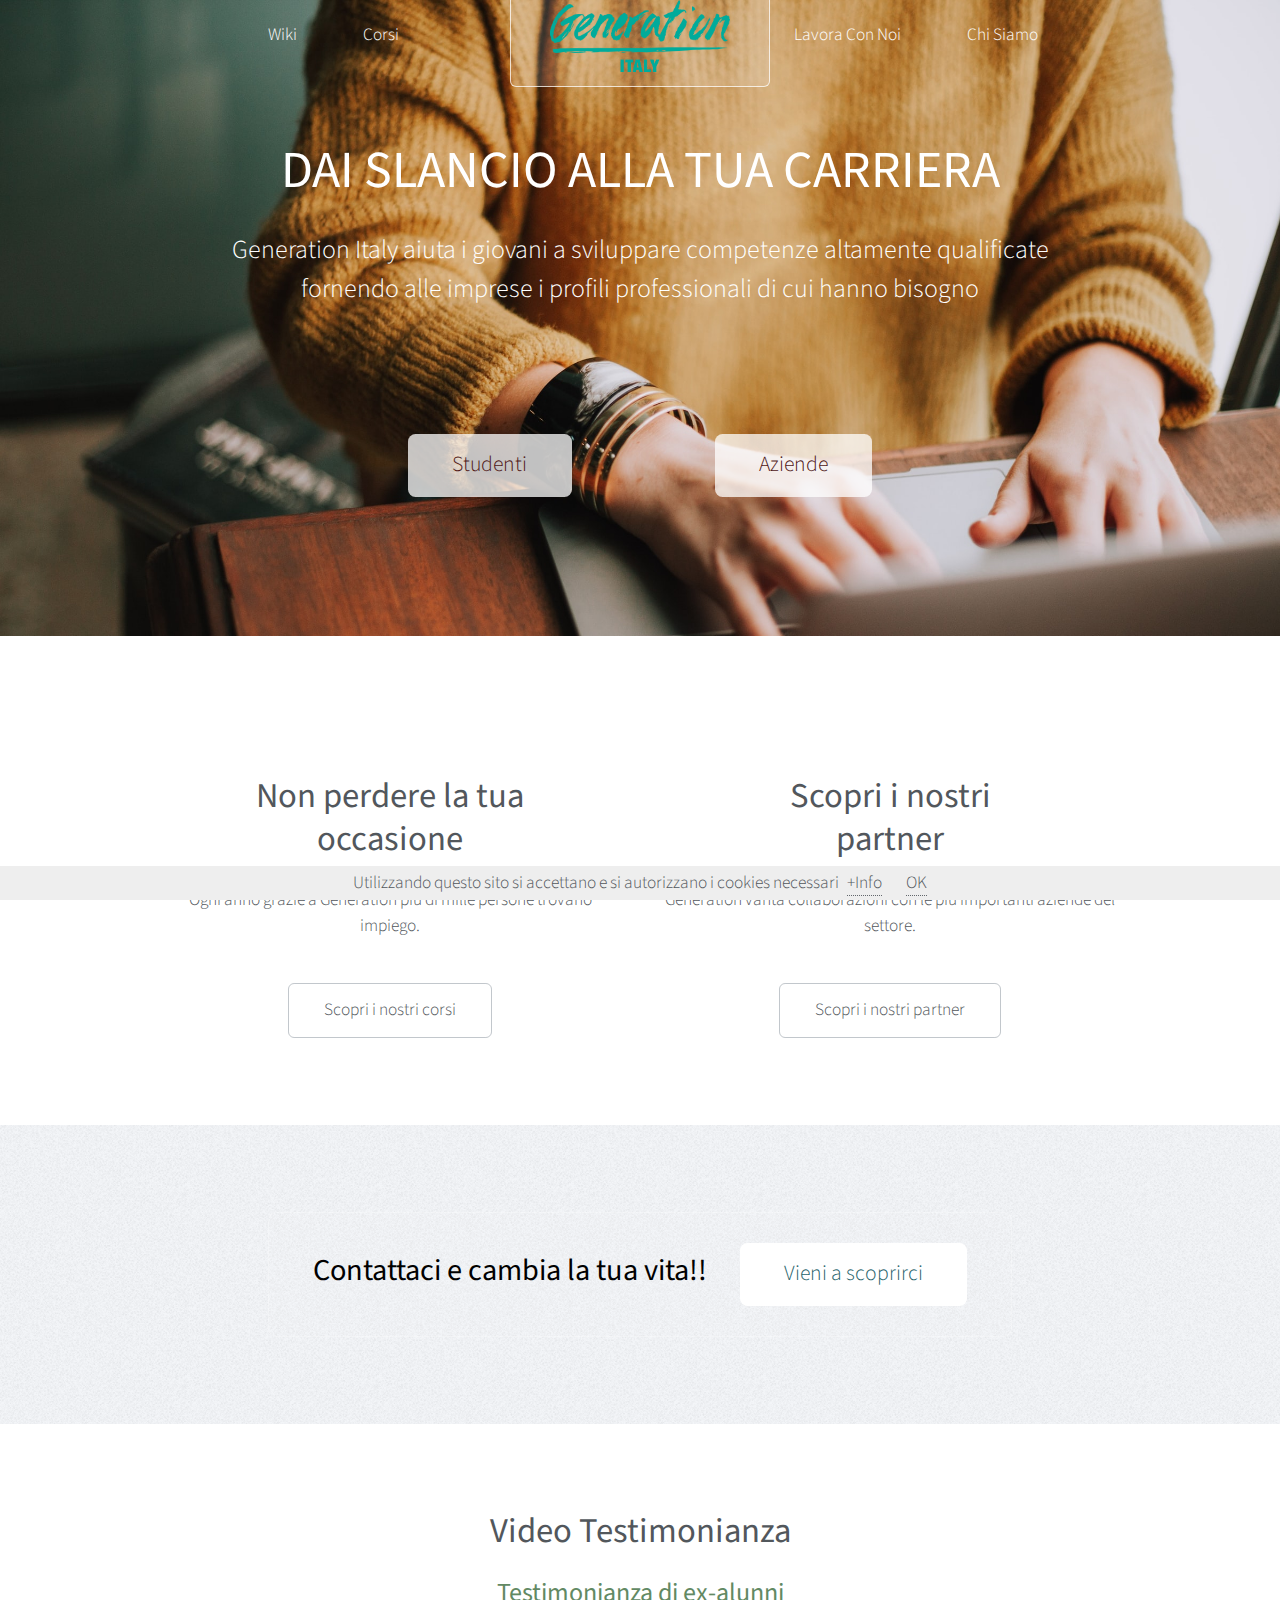
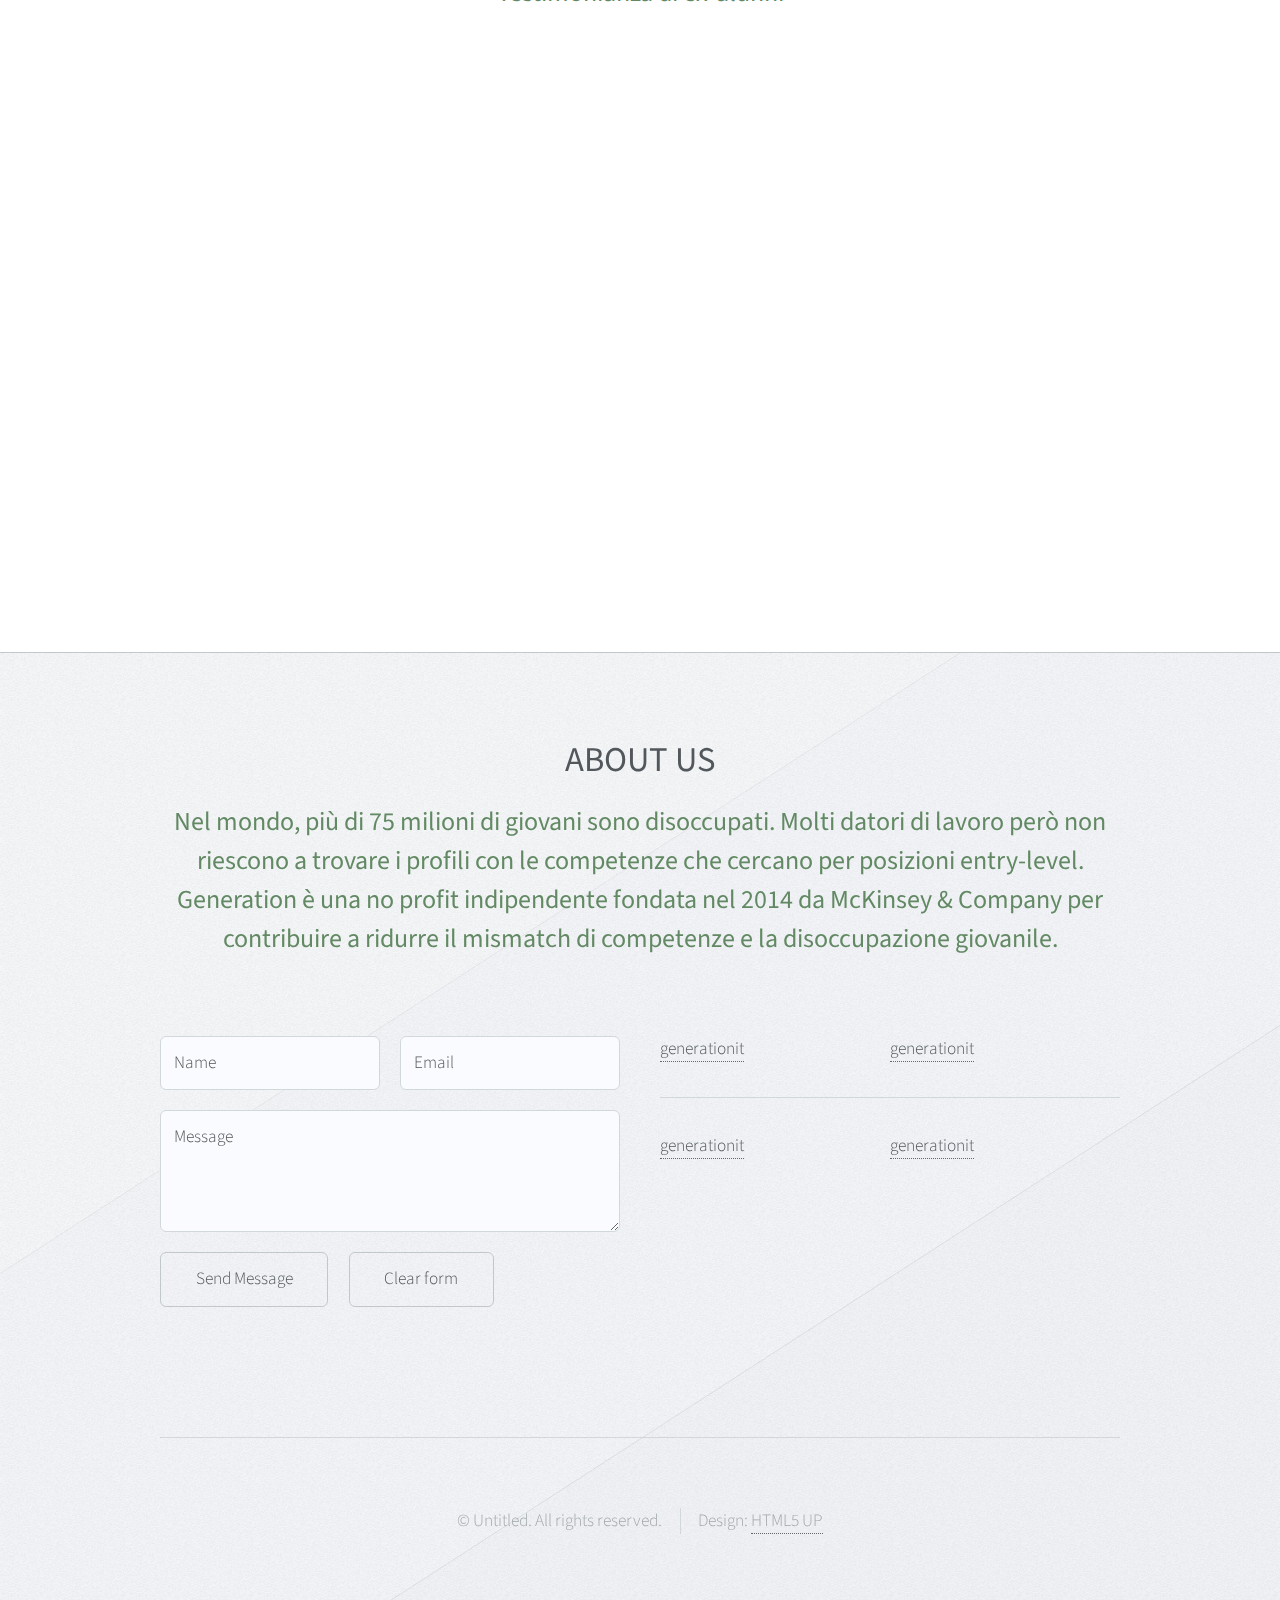
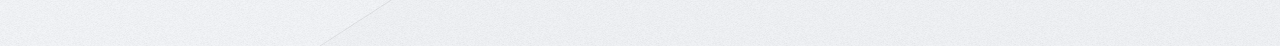
==== index.html @ daa52166 "Commit menu a tendina" ====
<!DOCTYPE HTML>

<html>
	<head>
		<title>Generation Italy 2.0</title>
		<meta charset="utf-8" />
		<meta name="viewport" content="width=device-width, initial-scale=1, user-scalable=no" />
		<link rel="stylesheet" href="assets/css/main.css" />
		<link rel="icon" type="image/x-icon" href="/image/favicon.ico">
		<script src="https://kit.fontawesome.com/1257a36699.js" crossorigin="anonymous"></script>
	</head>
	<body class="homepage is-preload">
		<div id="page-wrapper">

			<!-- Header -->
				<div id="header-wrapper" style="background-image: url(image/sfondo.jpg); background-repeat: no-repeat; background-size: cover;">
					<div id="header" class="container">

						<!-- Logo -->
		
							<h1 id="logo"><a href="index.html"><img style="width: 180px;" src="image/logo.png"></a></h1>

						<!-- Nav -->
							<nav id="nav">
								<ul>
									<li>
										<a href="#">Wiki</a>
										<ul>											
											
											<li><a href="wiki.html">Wiki HTML5</a></li>
											<li><a href="#">Wiki CSS</a></li>
										</ul>
									</li>
									<li><a href="corsi.html">Corsi</a></li>
									<li class="break"><a href="LavoraConNoi.html">Lavora Con Noi</a></li>
									<li><a href="ChiSiamo.html">Chi Siamo</a></li>
								</ul>
							</nav>

					</div>

					<!-- Hero -->
						<section id="hero" class="container">
							<header>
								<h2>DAI SLANCIO ALLA TUA CARRIERA</h2>
							</header>
							<p>Generation Italy aiuta i giovani a sviluppare competenze altamente qualificate <br> fornendo alle imprese i profili professionali di cui hanno bisogno</p>
							<ul class="actions">
								<li style="margin: 70px;"><a href="corsi.html" class="button">Studenti</a></li>
								<li style="margin: 70px;"><a href="LavoraConNoi.html" class="button">Aziende</a></li>
							</ul>
						</section>

				</div>

			<!-- Features 1 -->
				<div class="wrapper">
					<div class="container">
						<div class="row">
							<section class="col-6 col-12-narrower feature">
								<div class="image-wrapper first">
									<a href="#" class="image featured first"><img src="images/pic01.jpg" alt="" /></a>
								</div>
								<header>
									<h2>Non perdere la tua<br />
									occasione</h2>
								</header>
								<p>Ogni anno grazie a Generation più di mille persone trovano impiego.</p>
								<ul class="actions">
									<li><a href="corsi.html" class="button">Scopri i nostri corsi</a></li>
								</ul>
							</section>
							<section class="col-6 col-12-narrower feature">
								<div class="image-wrapper">
									<a href="#" class="image featured"><img src="images/pic02.jpg" alt="" /></a>
								</div>
								<header>
									<h2>Scopri i nostri<br />
									partner</h2>
								</header>
								<p>Generation vanta collaborazioni con le più importanti aziende del settore.</p>
								<ul class="actions">
									<li><a href="LavoraConNoi.html" class="button">Scopri i nostri partner</a></li>
								</ul>
							</section>
						</div>
					</div>
				</div>
			<!-- Promo -->
				<div id="promo-wrapper">
					<section id="promo">
						<h2 style="color: black;">Contattaci e cambia la tua vita!!</h2>
						<a href="ChiSiamo.html" class="button">Vieni a scoprirci</a>
					</section>
				</div>

			<!-- Features 2 -->
				<div class="wrapper" id="id_video">
					<section class="container">
						<header class="major">
							<h2 id="videofigo">Video Testimonianza</h2>
							<p>Testimonianza di ex-alunni</p>
						</header>
						<div class="row-features">
							<iframe style="margin-left: 15%;" title="vimeo-player" src="https://player.vimeo.com/video/349092709?h=49e90d2e1a" width="854px" height="480px" frameborder="0" allowfullscreen></iframe>
						</div>
			
					</section>
				</div>

			<!-- Footer -->
				<div id="footer-wrapper">
					<div id="footer" class="container">
						<header class="major">
							<h2>ABOUT US</h2>
							<p>Nel mondo, più di 75 milioni di giovani sono disoccupati. Molti datori di lavoro però non riescono a trovare i profili con le competenze che cercano per posizioni entry-level. <br />
								Generation è una no profit indipendente fondata nel 2014 da McKinsey & Company per contribuire a ridurre il mismatch di competenze e la disoccupazione giovanile.	</p>
						</header>
						<div class="row">
							<section class="col-6 col-12-narrower">
								<form method="post" action="#">
									<div class="row gtr-50">
										<div class="col-6 col-12-mobile">
											<input name="name" placeholder="Name" type="text" />
										</div>
										<div class="col-6 col-12-mobile">
											<input name="email" placeholder="Email" type="text" />
										</div>
										<div class="col-12">
											<textarea name="message" placeholder="Message"></textarea>
										</div>
										<div class="col-12">
											<ul class="actions">
												<li><input type="submit" value="Send Message" /></li>
												<li><input type="reset" value="Clear form" /></li>
											</ul>
										</div>
									</div>
								</form>
							</section>
							<section class="col-6 col-12-narrower">
								<div class="row gtr-0">
									<ul class="divided icons col-6 col-12-mobile">
										<li class="fa-brands fa-twitter"><a href="https://twitter.com/generationita" target="_blank"><span class="extra">twitter.com/</span>generationit</a></li>
										<li class="fa-brands fa-facebook-f"><a href="https://www.facebook.com/GenerationITA/" target="_blank"><span class="extra">facebook.com/</span>generationit</a></li>
										
									</ul>
									<ul class="divided icons col-6 col-12-mobile">
										<li class="fa-brands fa-instagram"><a href="https://www.instagram.com/generationitaly_youemployed/?hl=it" target="_blank"><span class="extra">instagram.com/</span>generationit</a></li>
										<li class="fa-brands fa-youtube"><a href="https://www.youtube.com/channel/UChMFVOPUhy6d-eXegFs7RDw" target="_blank"><span class="extra">youtube.com/</span>generationit</a></li>
										
									</ul>
								</div>
							</section>
						</div>
					</div>
					<div id="copyright" class="container">
						<ul class="menu">
							<li>&copy; Untitled. All rights reserved.</li><li>Design: <a href="http://html5up.net">HTML5 UP</a></li>
						</ul>
					</div>
				</div>

		</div>

		<!-- Scripts -->
			<!-- Codice barra dei cookie - Inizio -->
			<script type='text/javascript'>
				//<![CDATA[
				(function(window) {
				  if (!!window.cookieChoices) {
					return window.cookieChoices;
				  }
				  var document = window.document;
				  var supportsTextContent = 'textContent' in document.body;
				  var cookieChoices = (function() {
					var cookieName = 'displayCookieConsent';
					var cookieConsentId = 'cookieChoiceInfo';
					var dismissLinkId = 'cookieChoiceDismiss';
					function _createHeaderElement(cookieText, dismissText, linkText, linkHref) {
					  var butterBarStyles = 'position:fixed;width:100%;background-color:#eee;' +
						  'margin:0; left:0; bottom:0;padding:4px;z-index:1000;text-align:center;';
					  var cookieConsentElement = document.createElement('div');
					  cookieConsentElement.id = cookieConsentId;
					  cookieConsentElement.style.cssText = butterBarStyles;
					  cookieConsentElement.appendChild(_createConsentText(cookieText));
					  if (!!linkText && !!linkHref) {
						cookieConsentElement.appendChild(_createInformationLink(linkText, linkHref));
					  }
					  cookieConsentElement.appendChild(_createDismissLink(dismissText));
					  return cookieConsentElement;
					}
					function _createDialogElement(cookieText, dismissText, linkText, linkHref) {
					  var glassStyle = 'position:fixed;width:100%;height:100%;z-index:999;' +
						  'bottom:0;left:0;opacity:0.5;filter:alpha(opacity=50);' +
						  'background-color:#ccc;';
					  var dialogStyle = 'z-index:1000;position:fixed;left:50%;top:50%';
					  var contentStyle = 'position:relative;left:-50%;margin-top:-25%;' +
						  'background-color:#fff;padding:20px;box-shadow:4px 4px 25px #888;';
					  var cookieConsentElement = document.createElement('div');
					  cookieConsentElement.id = cookieConsentId;
					  var glassPanel = document.createElement('div');
					  glassPanel.style.cssText = glassStyle;
					  var content = document.createElement('div');
					  content.style.cssText = contentStyle;
					  var dialog = document.createElement('div');
					  dialog.style.cssText = dialogStyle;
					  var dismissLink = _createDismissLink(dismissText);
					  dismissLink.style.display = 'block';
					  dismissLink.style.textAlign = 'right';
					  dismissLink.style.marginTop = '8px';
					  content.appendChild(_createConsentText(cookieText));
					  if (!!linkText && !!linkHref) {
						content.appendChild(_createInformationLink(linkText, linkHref));
					  }
					  content.appendChild(dismissLink);
					  dialog.appendChild(content);
					  cookieConsentElement.appendChild(glassPanel);
					  cookieConsentElement.appendChild(dialog);
					  return cookieConsentElement;
					}
					function _setElementText(element, text) {
					  if (supportsTextContent) {
						element.textContent = text;
					  } else {
						element.innerText = text;
					  }
					}
					function _createConsentText(cookieText) {
					  var consentText = document.createElement('span');
					  _setElementText(consentText, cookieText);
					  return consentText;
					}
					function _createDismissLink(dismissText) {
					  var dismissLink = document.createElement('a');
					  _setElementText(dismissLink, dismissText);
					  dismissLink.id = dismissLinkId;
					  dismissLink.href = '#';
					  dismissLink.style.marginLeft = '24px';
					  return dismissLink;
					}
					function _createInformationLink(linkText, linkHref) {
					  var infoLink = document.createElement('a');
					  _setElementText(infoLink, linkText);
					  infoLink.href = linkHref;
					  infoLink.target = '_blank';
					  infoLink.style.marginLeft = '8px';
					  return infoLink;
					}
					function _dismissLinkClick() {
					  _saveUserPreference();
					  _removeCookieConsent();
					  return false;
					}
					function _showCookieConsent(cookieText, dismissText, linkText, linkHref, isDialog) {
					  if (_shouldDisplayConsent()) {
						_removeCookieConsent();
						var consentElement = (isDialog) ?
							_createDialogElement(cookieText, dismissText, linkText, linkHref) :
						_createHeaderElement(cookieText, dismissText, linkText, linkHref);
						var fragment = document.createDocumentFragment();
						fragment.appendChild(consentElement);
						document.body.appendChild(fragment.cloneNode(true));
						document.getElementById(dismissLinkId).onclick = _dismissLinkClick;
					  }
					}
					function showCookieConsentBar(cookieText, dismissText, linkText, linkHref) {
					  _showCookieConsent(cookieText, dismissText, linkText, linkHref, false);
					}
					function showCookieConsentDialog(cookieText, dismissText, linkText, linkHref) {
					  _showCookieConsent(cookieText, dismissText, linkText, linkHref, true);
					}
					function _removeCookieConsent() {
					  var cookieChoiceElement = document.getElementById(cookieConsentId);
					  if (cookieChoiceElement != null) {
						cookieChoiceElement.parentNode.removeChild(cookieChoiceElement);
					  }
					}
					function _saveUserPreference() {
					  // Durata del cookie di un anno
					  var expiryDate = new Date();
					  expiryDate.setFullYear(expiryDate.getFullYear() + 1);
					  document.cookie = cookieName + '=y; expires=' + expiryDate.toGMTString();
					}
					function _shouldDisplayConsent() {
					  // Per mostrare il banner solo in mancanza del cookie
					  return !document.cookie.match(new RegExp(cookieName + '=([^;]+)'));
					}
					var exports = {};
					exports.showCookieConsentBar = showCookieConsentBar;
					exports.showCookieConsentDialog = showCookieConsentDialog;
					return exports;
				  })();
				  window.cookieChoices = cookieChoices;
				  return cookieChoices;
				})(this);
				document.addEventListener('DOMContentLoaded', function(event) {
				  cookieChoices.showCookieConsentBar('Utilizzando questo sito si accettano e si autorizzano i cookies necessari',
													 'OK', '+Info', 'https://cookiepedia.co.uk/giving-consent-to-cookies');
				});
				//]]>
			  </script>
			  <!-- Codice barra dei cookie - Fine -->

			<script src="assets/js/jquery.min.js"></script>
			<script src="assets/js/jquery.dropotron.min.js"></script>
			<script src="assets/js/browser.min.js"></script>
			<script src="assets/js/breakpoints.min.js"></script>
			<script src="assets/js/util.js"></script>
			<script src="assets/js/main.js"></script>
			<script src="assets/js/snippets.js"></script>

	</body>
</html>
---- assets/css/main.css ----
@import url("https://fonts.googleapis.com/css?family=Source+Sans+Pro:300,300italic,400,400italic,600");

/*
	Telephasic by HTML5 UP
	html5up.net | @ajlkn
	Free for personal and commercial use under the CCA 3.0 license (html5up.net/license)
*/

html, body, div, span, applet, object,
iframe, h1, h2, h3, h4, h5, h6, p, blockquote,
pre, a, abbr, acronym, address, big, cite,
code, del, dfn, em, img, ins, kbd, q, s, samp,
small, strike, strong, sub, sup, tt, var, b,
u, i, center, dl, dt, dd, ol, ul, li, fieldset,
form, label, legend, table, caption, tbody,
tfoot, thead, tr, th, td, article, aside,
canvas, details, embed, figure, figcaption,
footer, header, hgroup, menu, nav, output, ruby,
section, summary, time, mark, audio, video {
	margin: 0;
	padding: 0;
	border: 0;
	font-size: 100%;
	font: inherit;
	vertical-align: baseline;}

article, aside, details, figcaption, figure,
footer, header, hgroup, menu, nav, section {
	display: block;}


body {
	line-height: 1;
}

ol, ul {
	list-style: none;
}

blockquote, q {
	quotes: none;
}

	blockquote:before, blockquote:after, q:before, q:after {
		content: '';
		content: none;
	}

table {
	border-collapse: collapse;
	border-spacing: 0;
}

body {
	-webkit-text-size-adjust: none;
}


mark {
	background-color: transparent;
	color: inherit;
}

input::-moz-focus-inner {
	border: 0;
	padding: 0;
}

input, select, textarea {
	-moz-appearance: none;
	-webkit-appearance: none;
	-ms-appearance: none;
	appearance: none;
}

/* Basic */

	@-ms-viewport {
		width: device-width;
	}

	html {
		box-sizing: border-box;
	}

	*, *:before, *:after {
		box-sizing: inherit;
	}

	body {
		background: #f5f7fa;
		font-family: 'Source Sans Pro', sans-serif;
		font-weight: 300;
		color: #52575c;
		line-height: 1.75em;
		font-size: 14pt;
	}

		body.is-preload *, body.is-preload *:before, body.is-preload *:after {
			-moz-animation: none !important;
			-webkit-animation: none !important;
			-ms-animation: none !important;
			animation: none !important;
			-moz-transition: none !important;
			-webkit-transition: none !important;
			-ms-transition: none !important;
			transition: none !important;
		}

	input, textarea, select {
		font-family: 'Source Sans Pro', sans-serif;
		font-weight: 300;
		color: #52575c;
		line-height: 1.75em;
		font-size: 15pt;
	}

	h1, h3, h4, h5, h6 {
		font-weight: 300;
		color: #52575c;
	}

	h2{
		font-weight: bolder;
	}

	h1 a, h2 a, h3 a, h4 a, h5 a, h6 a {
		color: inherit;
		text-decoration: none;
	}

	h2 {
		font-size: 2em;
		line-height: 1.25em;
	}

	h3 {
		font-size: 1.5em;
		line-height: 1.5em;
	}

	a {
		-moz-transition: color 0.25s ease-in-out, border-color 0.25s ease-in-out, background-color 0.25s ease-in-out;
		-webkit-transition: color 0.25s ease-in-out, border-color 0.25s ease-in-out, background-color 0.25s ease-in-out;
		-ms-transition: color 0.25s ease-in-out, border-color 0.25s ease-in-out, background-color 0.25s ease-in-out;
		transition: color 0.25s ease-in-out, border-color 0.25s ease-in-out, background-color 0.25s ease-in-out;
		color: inherit;
		text-decoration: none;
		border-bottom: dotted 1px #62676c;
	}

		a:hover {
			color: #f35858;
			border-bottom-color: rgba(255, 255, 255, 0);
		}

	strong, b {
		font-weight: 400;
		color: #42474c;
	}


	em, i {
		font-style: italic;
	}

	sub {
		position: relative;
		top: 0.5em;
		font-size: 0.8em;
	}

	sup {
		position: relative;
		top: -0.5em;
		font-size: 0.8em;
	}

	hr {
		border: 0;
		border-top: solid 1px #c2c7cc;
	}


	
	blockquote {
		border-left: solid 0.5em #c2c7cc;
		padding: 1em 0 1em 2em;
		font-style: italic;
	}

	p, ul, ol, dl, table {
		margin-bottom: 1.5em;
	}

	br.clear {
		clear: both;
	}

	.features {
		margin-bottom: 1.5em;
	}

	.feature {
		text-align: center;
	}

/* Sections/Article */

	section, article {
		margin-bottom: 3em;
	}

	section > :last-child,
	article > :last-child,
	section:last-child,
	article:last-child {
		margin-bottom: 0;
	}

	.row > section, .row > article {
		margin-bottom: 0;
	}

	header {
		margin-bottom: 1.5em;
	}

		header > p {
			display: block;
			color: #628963;
			font-weight:bolder;
			padding: 0.75em 0 1em 0;
			font-size: 1.5em;
			line-height: 1.5em;
		}

		header.major {
			text-align: center;
		}

/* Container */

	.container {
		margin: 0 auto;
		max-width: 100%;
		width: 1200px;
	}

		@media screen and (max-width: 1280px) {

			.container {
				width: 960px;
			}

		}

		@media screen and (max-width: 1080px) {

			.container {
				width: 100%;
			}

		}

		@media screen and (max-width: 820px) {

			.container {
				width: 100%;
			}

		}

		@media screen and (max-width: 736px) {

			.container {
				width: 100%;
			}

		}

		@media screen and (max-width: 480px) {

			.container {
				width: 100%;
			}

		}

/* Row */

	.row {
		display: flex;
		flex-wrap: wrap;
		box-sizing: border-box;
		align-items: stretch;
	}

		.row > * {
			box-sizing: border-box;
		}

		.row.gtr-uniform > * > :last-child {
			margin-bottom: 0;
		}

		.row.aln-left {
			justify-content: flex-start;
		}

		.row.aln-center {
			justify-content: center;
		}

		.row.aln-right {
			justify-content: flex-end;
		}

		.row.aln-top {
			align-items: flex-start;
		}

		.row.aln-middle {
			align-items: center;
		}

		.row.aln-bottom {
			align-items: flex-end;
		}

		.row > .imp {
			order: -1;
		}

		.row > .col-1 {
			width: 8.33333%;
		}

		.row > .off-1 {
			margin-left: 8.33333%;
		}

		.row > .col-2 {
			width: 16.66667%;
		}

		.row > .off-2 {
			margin-left: 16.66667%;
		}

		.row > .col-3 {
			width: 25%;
		}

		.row > .off-3 {
			margin-left: 25%;
		}

		.row > .col-4 {
			width: 33.33333%;
		}

		.row > .col-20 {
			width: 50%;
		}

		.row > .off-4 {
			margin-left: 33.33333%;
		}

		.row > .col-5 {
			width: 41.66667%;
		}

		.row > .off-5 {
			margin-left: 41.66667%;
		}

		.row > .col-6 {
			width: 50%;
		}

		.row > .off-6 {
			margin-left: 50%;
		}

		.row > .col-7 {
			width: 58.33333%;
		}

		.row > .off-7 {
			margin-left: 58.33333%;
		}

		.row > .col-8 {
			width: 66.66667%;
		}

		.row > .off-8 {
			margin-left: 66.66667%;
		}

		.row > .col-9 {
			width: 75%;
		}

		.row > .off-9 {
			margin-left: 75%;
		}

		.row > .col-10 {
			width: 83.33333%;
		}

		.row > .off-10 {
			margin-left: 83.33333%;
		}

		.row > .col-11 {
			width: 91.66667%;
		}

		.row > .off-11 {
			margin-left: 91.66667%;
		}

		.row > .col-12 {
			width: 100%;
		}

		.row > .off-12 {
			margin-left: 100%;
		}

		.row.gtr-0 {
			margin-top: 0px;
			margin-left: 0px;
		}

			.row.gtr-0 > * {
				padding: 0px 0 0 0px;
			}

			.row.gtr-0.gtr-uniform {
				margin-top: 0px;
			}

				.row.gtr-0.gtr-uniform > * {
					padding-top: 0px;
				}

		.row.gtr-25 {
			margin-top: -12.5px;
			margin-left: -12.5px;
		}

			.row.gtr-25 > * {
				padding: 12.5px 0 0 12.5px;
			}

			.row.gtr-25.gtr-uniform {
				margin-top: -12.5px;
			}

				.row.gtr-25.gtr-uniform > * {
					padding-top: 12.5px;
				}

		.row.gtr-50 {
			margin-top: -25px;
			margin-left: -25px;
		}

			.row.gtr-50 > * {
				padding: 25px 0 0 25px;
			}

			.row.gtr-50.gtr-uniform {
				margin-top: -25px;
			}

				.row.gtr-50.gtr-uniform > * {
					padding-top: 25px;
				}

		.row {
			margin-top: -50px;
			margin-left: -50px;
		}

			.row > * {
				padding: 50px 0 0 50px;
			}

			.row.gtr-uniform {
				margin-top: -50px;
			}

				.row.gtr-uniform > * {
					padding-top: 50px;
				}

		.row.gtr-150 {
			margin-top: -75px;
			margin-left: -75px;
		}

			.row.gtr-150 > * {
				padding: 75px 0 0 75px;
			}

			.row.gtr-150.gtr-uniform {
				margin-top: -75px;
			}

				.row.gtr-150.gtr-uniform > * {
					padding-top: 75px;
				}

		.row.gtr-200 {
			margin-top: -100px;
			margin-left: -100px;
		}

			.row.gtr-200 > * {
				padding: 100px 0 0 100px;
			}

			.row.gtr-200.gtr-uniform {
				margin-top: -100px;
			}

				.row.gtr-200.gtr-uniform > * {
					padding-top: 100px;
				}

		@media screen and (max-width: 1280px) {

			.row {
				display: flex;
				flex-wrap: wrap;
				box-sizing: border-box;
				align-items: stretch;
			}

				.row > * {
					box-sizing: border-box;
				}

				.row.gtr-uniform > * > :last-child {
					margin-bottom: 0;
				}

				.row.aln-left {
					justify-content: flex-start;
				}

				.row.aln-center {
					justify-content: center;
				}

				.row.aln-right {
					justify-content: flex-end;
				}

				.row.aln-top {
					align-items: flex-start;
				}

				.row.aln-middle {
					align-items: center;
				}

				.row.aln-bottom {
					align-items: flex-end;
				}

				.row > .imp-normal {
					order: -1;
				}

				.row > .col-1-normal {
					width: 8.33333%;
				}

				.row > .off-1-normal {
					margin-left: 8.33333%;
				}

				.row > .col-2-normal {
					width: 16.66667%;
				}

				.row > .off-2-normal {
					margin-left: 16.66667%;
				}

				.row > .col-3-normal {
					width: 25%;
				}

				.row > .off-3-normal {
					margin-left: 25%;
				}

				.row > .col-4-normal {
					width: 33.33333%;
				}

				.row > .col-20-normal {
					width: 33.33333%;
				}

				.row > .off-4-normal {
					margin-left: 33.33333%;
				}

				.row > .col-5-normal {
					width: 41.66667%;
				}

				.row > .off-5-normal {
					margin-left: 41.66667%;
				}

				.row > .col-6-normal {
					width: 50%;
				}

				.row > .off-6-normal {
					margin-left: 50%;
				}

				.row > .col-7-normal {
					width: 58.33333%;
				}

				.row > .off-7-normal {
					margin-left: 58.33333%;
				}

				.row > .col-8-normal {
					width: 66.66667%;
				}

				.row > .off-8-normal {
					margin-left: 66.66667%;
				}

				.row > .col-9-normal {
					width: 75%;
				}

				.row > .off-9-normal {
					margin-left: 75%;
				}

				.row > .col-10-normal {
					width: 83.33333%;
				}

				.row > .off-10-normal {
					margin-left: 83.33333%;
				}

				.row > .col-11-normal {
					width: 91.66667%;
				}

				.row > .off-11-normal {
					margin-left: 91.66667%;
				}

				.row > .col-12-normal {
					width: 100%;
				}

				.row > .off-12-normal {
					margin-left: 100%;
				}

				.row.gtr-0 {
					margin-top: 0px;
					margin-left: 0px;
				}

					.row.gtr-0 > * {
						padding: 0px 0 0 0px;
					}

					.row.gtr-0.gtr-uniform {
						margin-top: 0px;
					}

						.row.gtr-0.gtr-uniform > * {
							padding-top: 0px;
						}

				.row.gtr-25 {
					margin-top: -10px;
					margin-left: -10px;
				}

					.row.gtr-25 > * {
						padding: 10px 0 0 10px;
					}

					.row.gtr-25.gtr-uniform {
						margin-top: -10px;
					}

						.row.gtr-25.gtr-uniform > * {
							padding-top: 10px;
						}

				.row.gtr-50 {
					margin-top: -20px;
					margin-left: -20px;
				}

					.row.gtr-50 > * {
						padding: 20px 0 0 20px;
					}

					.row.gtr-50.gtr-uniform {
						margin-top: -20px;
					}

						.row.gtr-50.gtr-uniform > * {
							padding-top: 20px;
						}

				.row {
					margin-top: -40px;
					margin-left: -40px;
				}

					.row > * {
						padding: 40px 0 0 40px;
					}

					.row.gtr-uniform {
						margin-top: -40px;
					}

						.row.gtr-uniform > * {
							padding-top: 40px;
						}

				.row.gtr-150 {
					margin-top: -60px;
					margin-left: -60px;
				}

					.row.gtr-150 > * {
						padding: 60px 0 0 60px;
					}

					.row.gtr-150.gtr-uniform {
						margin-top: -60px;
					}

						.row.gtr-150.gtr-uniform > * {
							padding-top: 60px;
						}

				.row.gtr-200 {
					margin-top: -80px;
					margin-left: -80px;
				}

					.row.gtr-200 > * {
						padding: 80px 0 0 80px;
					}

					.row.gtr-200.gtr-uniform {
						margin-top: -80px;
					}

						.row.gtr-200.gtr-uniform > * {
							padding-top: 80px;
						}

		}

		@media screen and (max-width: 1080px) {

			.row {
				display: flex;
				flex-wrap: wrap;
				box-sizing: border-box;
				align-items: stretch;
			}

				.row > * {
					box-sizing: border-box;
				}

				.row.gtr-uniform > * > :last-child {
					margin-bottom: 0;
				}

				.row.aln-left {
					justify-content: flex-start;
				}

				.row.aln-center {
					justify-content: center;
				}

				.row.aln-right {
					justify-content: flex-end;
				}

				.row.aln-top {
					align-items: flex-start;
				}

				.row.aln-middle {
					align-items: center;
				}

				.row.aln-bottom {
					align-items: flex-end;
				}

				.row > .imp-narrow {
					order: -1;
				}

				.row > .col-1-narrow {
					width: 8.33333%;
				}

				.row > .off-1-narrow {
					margin-left: 8.33333%;
				}

				.row > .col-2-narrow {
					width: 16.66667%;
				}

				.row > .off-2-narrow {
					margin-left: 16.66667%;
				}

				.row > .col-3-narrow {
					width: 25%;
				}

				.row > .off-3-narrow {
					margin-left: 25%;
				}

				.row > .col-4-narrow {
					width: 33.33333%;
				}

				.row > .col-20-narrow {
					width: 33.33333%;
				}

				.row > .off-4-narrow {
					margin-left: 33.33333%;
				}

				.row > .col-5-narrow {
					width: 41.66667%;
				}

				.row > .off-5-narrow {
					margin-left: 41.66667%;
				}

				.row > .col-6-narrow {
					width: 50%;
				}

				.row > .off-6-narrow {
					margin-left: 50%;
				}

				.row > .col-7-narrow {
					width: 58.33333%;
				}

				.row > .off-7-narrow {
					margin-left: 58.33333%;
				}

				.row > .col-8-narrow {
					width: 66.66667%;
				}

				.row > .off-8-narrow {
					margin-left: 66.66667%;
				}

				.row > .col-9-narrow {
					width: 75%;
				}

				.row > .off-9-narrow {
					margin-left: 75%;
				}

				.row > .col-10-narrow {
					width: 83.33333%;
				}

				.row > .off-10-narrow {
					margin-left: 83.33333%;
				}

				.row > .col-11-narrow {
					width: 91.66667%;
				}

				.row > .off-11-narrow {
					margin-left: 91.66667%;
				}

				.row > .col-12-narrow {
					width: 100%;
				}

				.row > .off-12-narrow {
					margin-left: 100%;
				}

				.row.gtr-0 {
					margin-top: 0px;
					margin-left: 0px;
				}

					.row.gtr-0 > * {
						padding: 0px 0 0 0px;
					}

					.row.gtr-0.gtr-uniform {
						margin-top: 0px;
					}

						.row.gtr-0.gtr-uniform > * {
							padding-top: 0px;
						}

				.row.gtr-25 {
					margin-top: -10px;
					margin-left: -10px;
				}

					.row.gtr-25 > * {
						padding: 10px 0 0 10px;
					}

					.row.gtr-25.gtr-uniform {
						margin-top: -10px;
					}

						.row.gtr-25.gtr-uniform > * {
							padding-top: 10px;
						}

				.row.gtr-50 {
					margin-top: -20px;
					margin-left: -20px;
				}

					.row.gtr-50 > * {
						padding: 20px 0 0 20px;
					}

					.row.gtr-50.gtr-uniform {
						margin-top: -20px;
					}

						.row.gtr-50.gtr-uniform > * {
							padding-top: 20px;
						}

				.row {
					margin-top: -40px;
					margin-left: -40px;
				}

					.row > * {
						padding: 40px 0 0 40px;
					}

					.row.gtr-uniform {
						margin-top: -40px;
					}

						.row.gtr-uniform > * {
							padding-top: 40px;
						}

				.row.gtr-150 {
					margin-top: -60px;
					margin-left: -60px;
				}

					.row.gtr-150 > * {
						padding: 60px 0 0 60px;
					}

					.row.gtr-150.gtr-uniform {
						margin-top: -60px;
					}

						.row.gtr-150.gtr-uniform > * {
							padding-top: 60px;
						}

				.row.gtr-200 {
					margin-top: -80px;
					margin-left: -80px;
				}

					.row.gtr-200 > * {
						padding: 80px 0 0 80px;
					}

					.row.gtr-200.gtr-uniform {
						margin-top: -80px;
					}

						.row.gtr-200.gtr-uniform > * {
							padding-top: 80px;
						}

		}

		@media screen and (max-width: 820px) {

			.row {
				display: flex;
				flex-wrap: wrap;
				box-sizing: border-box;
				align-items: stretch;
			}

				.row > * {
					box-sizing: border-box;
				}

				.row.gtr-uniform > * > :last-child {
					margin-bottom: 0;
				}

				.row.aln-left {
					justify-content: flex-start;
				}

				.row.aln-center {
					justify-content: center;
				}

				.row.aln-right {
					justify-content: flex-end;
				}

				.row.aln-top {
					align-items: flex-start;
				}

				.row.aln-middle {
					align-items: center;
				}

				.row.aln-bottom {
					align-items: flex-end;
				}

				.row > .imp-narrower {
					order: -1;
				}

				.row > .col-1-narrower {
					width: 8.33333%;
				}

				.row > .off-1-narrower {
					margin-left: 8.33333%;
				}

				.row > .col-2-narrower {
					width: 16.66667%;
				}

				.row > .off-2-narrower {
					margin-left: 16.66667%;
				}

				.row > .col-3-narrower {
					width: 25%;
				}

				.row > .off-3-narrower {
					margin-left: 25%;
				}

				.row > .col-4-narrower {
					width: 33.33333%;
				}

				.row > .col-20-narrower {
					width: 33.33333%;
				}

				.row > .off-4-narrower {
					margin-left: 33.33333%;
				}

				.row > .col-5-narrower {
					width: 41.66667%;
				}

				.row > .off-5-narrower {
					margin-left: 41.66667%;
				}

				.row > .col-6-narrower {
					width: 50%;
				}

				.row > .off-6-narrower {
					margin-left: 50%;
				}

				.row > .col-7-narrower {
					width: 58.33333%;
				}

				.row > .off-7-narrower {
					margin-left: 58.33333%;
				}

				.row > .col-8-narrower {
					width: 66.66667%;
				}

				.row > .off-8-narrower {
					margin-left: 66.66667%;
				}

				.row > .col-9-narrower {
					width: 75%;
				}

				.row > .off-9-narrower {
					margin-left: 75%;
				}

				.row > .col-10-narrower {
					width: 83.33333%;
				}

				.row > .off-10-narrower {
					margin-left: 83.33333%;
				}

				.row > .col-11-narrower {
					width: 91.66667%;
				}

				.row > .off-11-narrower {
					margin-left: 91.66667%;
				}

				.row > .col-12-narrower {
					width: 100%;
				}

				.row > .off-12-narrower {
					margin-left: 100%;
				}

				.row.gtr-0 {
					margin-top: 0px;
					margin-left: 0px;
				}

					.row.gtr-0 > * {
						padding: 0px 0 0 0px;
					}

					.row.gtr-0.gtr-uniform {
						margin-top: 0px;
					}

						.row.gtr-0.gtr-uniform > * {
							padding-top: 0px;
						}

				.row.gtr-25 {
					margin-top: -7.5px;
					margin-left: -7.5px;
				}

					.row.gtr-25 > * {
						padding: 7.5px 0 0 7.5px;
					}

					.row.gtr-25.gtr-uniform {
						margin-top: -7.5px;
					}

						.row.gtr-25.gtr-uniform > * {
							padding-top: 7.5px;
						}

				.row.gtr-50 {
					margin-top: -15px;
					margin-left: -15px;
				}

					.row.gtr-50 > * {
						padding: 15px 0 0 15px;
					}

					.row.gtr-50.gtr-uniform {
						margin-top: -15px;
					}

						.row.gtr-50.gtr-uniform > * {
							padding-top: 15px;
						}

				.row {
					margin-top: -30px;
					margin-left: -30px;
				}

					.row > * {
						padding: 30px 0 0 30px;
					}

					.row.gtr-uniform {
						margin-top: -30px;
					}

						.row.gtr-uniform > * {
							padding-top: 30px;
						}

				.row.gtr-150 {
					margin-top: -45px;
					margin-left: -45px;
				}

					.row.gtr-150 > * {
						padding: 45px 0 0 45px;
					}

					.row.gtr-150.gtr-uniform {
						margin-top: -45px;
					}

						.row.gtr-150.gtr-uniform > * {
							padding-top: 45px;
						}

				.row.gtr-200 {
					margin-top: -60px;
					margin-left: -60px;
				}

					.row.gtr-200 > * {
						padding: 60px 0 0 60px;
					}

					.row.gtr-200.gtr-uniform {
						margin-top: -60px;
					}

						.row.gtr-200.gtr-uniform > * {
							padding-top: 60px;
						}

		}

		@media screen and (max-width: 736px) {

			.row {
				display: flex;
				flex-wrap: wrap;
				box-sizing: border-box;
				align-items: stretch;
			}

				.row > * {
					box-sizing: border-box;
				}

				.row.gtr-uniform > * > :last-child {
					margin-bottom: 0;
				}

				.row.aln-left {
					justify-content: flex-start;
				}

				.row.aln-center {
					justify-content: center;
				}

				.row.aln-right {
					justify-content: flex-end;
				}

				.row.aln-top {
					align-items: flex-start;
				}

				.row.aln-middle {
					align-items: center;
				}

				.row.aln-bottom {
					align-items: flex-end;
				}

				.row > .imp-mobile {
					order: -1;
				}

				.row > .col-1-mobile {
					width: 8.33333%;
				}

				.row > .off-1-mobile {
					margin-left: 8.33333%;
				}

				.row > .col-2-mobile {
					width: 16.66667%;
				}

				.row > .off-2-mobile {
					margin-left: 16.66667%;
				}

				.row > .col-3-mobile {
					width: 25%;
				}

				.row > .off-3-mobile {
					margin-left: 25%;
				}

				.row > .col-4-mobile {
					width: 33.33333%;
				}

				.row > .col-20-mobile {
					width: 33.33333%;
				}

				.row > .off-4-mobile {
					margin-left: 33.33333%;
				}

				.row > .col-5-mobile {
					width: 41.66667%;
				}

				.row > .off-5-mobile {
					margin-left: 41.66667%;
				}

				.row > .col-6-mobile {
					width: 50%;
				}

				.row > .off-6-mobile {
					margin-left: 50%;
				}

				.row > .col-7-mobile {
					width: 58.33333%;
				}

				.row > .off-7-mobile {
					margin-left: 58.33333%;
				}

				.row > .col-8-mobile {
					width: 66.66667%;
				}

				.row > .off-8-mobile {
					margin-left: 66.66667%;
				}

				.row > .col-9-mobile {
					width: 75%;
				}

				.row > .off-9-mobile {
					margin-left: 75%;
				}

				.row > .col-10-mobile {
					width: 83.33333%;
				}

				.row > .off-10-mobile {
					margin-left: 83.33333%;
				}

				.row > .col-11-mobile {
					width: 91.66667%;
				}

				.row > .off-11-mobile {
					margin-left: 91.66667%;
				}

				.row > .col-12-mobile {
					width: 100%;
				}

				.row > .off-12-mobile {
					margin-left: 100%;
				}

				.row.gtr-0 {
					margin-top: 0px;
					margin-left: 0px;
				}

					.row.gtr-0 > * {
						padding: 0px 0 0 0px;
					}

					.row.gtr-0.gtr-uniform {
						margin-top: 0px;
					}

						.row.gtr-0.gtr-uniform > * {
							padding-top: 0px;
						}

				.row.gtr-25 {
					margin-top: -5px;
					margin-left: -5px;
				}

					.row.gtr-25 > * {
						padding: 5px 0 0 5px;
					}

					.row.gtr-25.gtr-uniform {
						margin-top: -5px;
					}

						.row.gtr-25.gtr-uniform > * {
							padding-top: 5px;
						}

				.row.gtr-50 {
					margin-top: -10px;
					margin-left: -10px;
				}

					.row.gtr-50 > * {
						padding: 10px 0 0 10px;
					}

					.row.gtr-50.gtr-uniform {
						margin-top: -10px;
					}

						.row.gtr-50.gtr-uniform > * {
							padding-top: 10px;
						}

				.row {
					margin-top: -20px;
					margin-left: -20px;
				}

					.row > * {
						padding: 20px 0 0 20px;
					}

					.row.gtr-uniform {
						margin-top: -20px;
					}

						.row.gtr-uniform > * {
							padding-top: 20px;
						}

				.row.gtr-150 {
					margin-top: -30px;
					margin-left: -30px;
				}

					.row.gtr-150 > * {
						padding: 30px 0 0 30px;
					}

					.row.gtr-150.gtr-uniform {
						margin-top: -30px;
					}

						.row.gtr-150.gtr-uniform > * {
							padding-top: 30px;
						}

				.row.gtr-200 {
					margin-top: -40px;
					margin-left: -40px;
				}

					.row.gtr-200 > * {
						padding: 40px 0 0 40px;
					}

					.row.gtr-200.gtr-uniform {
						margin-top: -40px;
					}

						.row.gtr-200.gtr-uniform > * {
							padding-top: 40px;
						}

		}

		@media screen and (max-width: 480px) {

			.row {
				display: flex;
				flex-wrap: wrap;
				box-sizing: border-box;
				align-items: stretch;
			}

				.row > * {
					box-sizing: border-box;
				}

				.row.gtr-uniform > * > :last-child {
					margin-bottom: 0;
				}

				.row.aln-left {
					justify-content: flex-start;
				}

				.row.aln-center {
					justify-content: center;
				}

				.row.aln-right {
					justify-content: flex-end;
				}

				.row.aln-top {
					align-items: flex-start;
				}

				.row.aln-middle {
					align-items: center;
				}

				.row.aln-bottom {
					align-items: flex-end;
				}

				.row > .imp-mobilep {
					order: -1;
				}

				.row > .col-1-mobilep {
					width: 8.33333%;
				}

				.row > .off-1-mobilep {
					margin-left: 8.33333%;
				}

				.row > .col-2-mobilep {
					width: 16.66667%;
				}

				.row > .off-2-mobilep {
					margin-left: 16.66667%;
				}

				.row > .col-3-mobilep {
					width: 25%;
				}

				.row > .off-3-mobilep {
					margin-left: 25%;
				}

				.row > .col-4-mobilep {
					width: 33.33333%;
				}

				.row > .col-20-mobilep {
					width: 33.33333%;
				}

				.row > .off-4-mobilep {
					margin-left: 33.33333%;
				}

				.row > .col-5-mobilep {
					width: 41.66667%;
				}

				.row > .off-5-mobilep {
					margin-left: 41.66667%;
				}

				.row > .col-6-mobilep {
					width: 50%;
				}

				.row > .off-6-mobilep {
					margin-left: 50%;
				}

				.row > .col-7-mobilep {
					width: 58.33333%;
				}

				.row > .off-7-mobilep {
					margin-left: 58.33333%;
				}

				.row > .col-8-mobilep {
					width: 66.66667%;
				}

				.row > .off-8-mobilep {
					margin-left: 66.66667%;
				}

				.row > .col-9-mobilep {
					width: 75%;
				}

				.row > .off-9-mobilep {
					margin-left: 75%;
				}

				.row > .col-10-mobilep {
					width: 83.33333%;
				}

				.row > .off-10-mobilep {
					margin-left: 83.33333%;
				}

				.row > .col-11-mobilep {
					width: 91.66667%;
				}

				.row > .off-11-mobilep {
					margin-left: 91.66667%;
				}

				.row > .col-12-mobilep {
					width: 100%;
				}

				.row > .off-12-mobilep {
					margin-left: 100%;
				}

				.row.gtr-0 {
					margin-top: 0px;
					margin-left: 0px;
				}

					.row.gtr-0 > * {
						padding: 0px 0 0 0px;
					}

					.row.gtr-0.gtr-uniform {
						margin-top: 0px;
					}

						.row.gtr-0.gtr-uniform > * {
							padding-top: 0px;
						}

				.row.gtr-25 {
					margin-top: -5px;
					margin-left: -5px;
				}

					.row.gtr-25 > * {
						padding: 5px 0 0 5px;
					}

					.row.gtr-25.gtr-uniform {
						margin-top: -5px;
					}

						.row.gtr-25.gtr-uniform > * {
							padding-top: 5px;
						}

				.row.gtr-50 {
					margin-top: -10px;
					margin-left: -10px;
				}

					.row.gtr-50 > * {
						padding: 10px 0 0 10px;
					}

					.row.gtr-50.gtr-uniform {
						margin-top: -10px;
					}

						.row.gtr-50.gtr-uniform > * {
							padding-top: 10px;
						}

				.row {
					margin-top: -20px;
					margin-left: -20px;
				}

					.row > * {
						padding: 20px 0 0 20px;
					}

					.row.gtr-uniform {
						margin-top: -20px;
					}

						.row.gtr-uniform > * {
							padding-top: 20px;
						}

				.row.gtr-150 {
					margin-top: -30px;
					margin-left: -30px;
				}

					.row.gtr-150 > * {
						padding: 30px 0 0 30px;
					}

					.row.gtr-150.gtr-uniform {
						margin-top: -30px;
					}

						.row.gtr-150.gtr-uniform > * {
							padding-top: 30px;
						}

				.row.gtr-200 {
					margin-top: -40px;
					margin-left: -40px;
				}

					.row.gtr-200 > * {
						padding: 40px 0 0 40px;
					}

					.row.gtr-200.gtr-uniform {
						margin-top: -40px;
					}

						.row.gtr-200.gtr-uniform > * {
							padding-top: 40px;
						}

		}

/* Image */

	.image {
		-moz-transition: opacity 0.25s ease-in-out;
		-webkit-transition: opacity 0.25s ease-in-out;
		-ms-transition: opacity 0.25s ease-in-out;
		transition: opacity 0.25s ease-in-out;
		display: inline-block;
		outline: 0;
		border: 0;
	}

		.image img {
			display: block;
			width: 100%;
		}

		.image.fit {
			display: block;
			width: 100%;
		}

		.image.featured {
			display: block;
			width: 100%;
			margin: 0 0 3em 0;
		}

		.image.left {
			float: left;
			margin: 0 2em 2em 0;
		}

		.image.centered {
			display: block;
			margin: 0 0 3em 0;
		}

			.image.centered img {
				margin: 0 auto;
				width: auto;
			}

	a.image:hover {
		opacity: 0.85;
	}

/* List */

	ul {
		list-style: disc;
		padding-left: 1em;
	}

		ul li {
			padding-left: 0.5em;
		}

	ol {
		list-style: decimal;
		padding-left: 1.25em;
	}

		ol li {
			padding-left: 0.25em;
		}

/* Actions */

	ul.actions {
		padding-top: 1em;
		list-style: none;
		padding-left: 0;
	}

		ul.actions.major {
			text-align: center;
		}

		ul.actions li {
			display: inline-block;
			margin-left: 1em;
			padding-left: 0;
		}

			ul.actions li:first-child {
				margin-left: 0;
			}

/* Divided */

	ul.divided {
		list-style: none;
		padding-left: 0;
	}

		ul.divided li {
			border-top: solid 1px #d2d7dc;
			padding-top: 2em;
			margin-top: 2em;
			padding-left: 0;
		}

			ul.divided li:first-child {
				padding-top: 0;
				margin-top: 0;
				border-top: 0;
			}

/* Icons */

	ul.icons {
		list-style: none;
		padding-left: 0;
	}

		ul.icons li {
			padding-left: 0;
		}

			ul.icons li:before {
				display: inline-block;
				color: #fff;
				background: #61666b;
				width: 2.5em;
				height: 2.5em;
				border-radius: 0.35em;
				text-align: center;
				line-height: 2.5em;
				margin-right: 0.75em;
			}

/* Menu */

	ul.menu {
		list-style: none;
		padding-left: 0;
	}

		ul.menu li {
			display: inline-block;
			border-left: solid 1px #d2d7dc;
			padding-left: 1em;
			margin-left: 1em;
		}

			ul.menu li:first-child {
				border-left: 0;
				padding-left: 0;
				margin-left: 0;
			}

/* Form */

	form .actions {
		padding-top: 0;
	}

	form label {
		display: block;
		font-weight: 300;
		color: #52575c;
		margin: 0 0 0.5em 0;
	}

	form input[type="text"],
	form input[type="email"],
	form input[type="password"],
	form select,
	form textarea {
		-moz-transition: background-color 0.25s ease-in-out;
		-webkit-transition: background-color 0.25s ease-in-out;
		-ms-transition: background-color 0.25s ease-in-out;
		transition: background-color 0.25s ease-in-out;
		-webkit-appearance: none;
		display: block;
		background: #f9fbfe;
		border: solid 1px #d2d7dc;
		border-radius: 0.35em;
		width: 100%;
		line-height: 1.5em;
		padding: 0.75em;
	}

		form input[type="text"]:focus,
		form input[type="email"]:focus,
		form input[type="password"]:focus,
		form select:focus,
		form textarea:focus {
			background: #fff;
		}

	form textarea {
		min-height: 7em;
	}

	form ::-webkit-input-placeholder {
		color: #555 !important;
	}

	form :-moz-placeholder {
		color: #555 !important;
	}

	form ::-moz-placeholder {
		color: #555 !important;
	}

	form :-ms-input-placeholder {
		color: #555 !important;
	}

	form ::-moz-focus-inner {
		border: 0;
	}

/* Table */

	table {
		width: 100%;
	}

		table.default {
			width: 100%;
		}

			table.default tbody tr {
				border-top: solid 1px #D2D7DC;
			}

				table.default tbody tr:nth-child(2n+1) {
					background: #f9fbfe;
				}

			table.default td {
				padding: 0.5em 1em 0.5em 1em;
			}

			table.default th {
				text-align: left;
				font-weight: 400;
				padding: 0.5em 1em 0.5em 1em;
			}

			table.default tfoot {
				border-top: solid 1px #D2D7DC;
			}

/* Button */

	input[type="button"],
	input[type="submit"],
	input[type="reset"],
	button,
	.button {
		-moz-transition: color 0.25s ease-in-out, border-color 0.25s ease-in-out, background-color 0.25s ease-in-out;
		-webkit-transition: color 0.25s ease-in-out, border-color 0.25s ease-in-out, background-color 0.25s ease-in-out;
		-ms-transition: color 0.25s ease-in-out, border-color 0.25s ease-in-out, background-color 0.25s ease-in-out;
		transition: color 0.25s ease-in-out, border-color 0.25s ease-in-out, background-color 0.25s ease-in-out;
		display: inline-block;
		color: inherit;
		background: none;
		text-decoration: none;
		border: solid 1px #c2c7cc;
		border-radius: 0.35em;
		padding: 0.8em 2em 0.8em 2em;
		cursor: pointer;
		outline: 0;
	}

		input[type="button"]:hover,
		input[type="submit"]:hover,
		input[type="reset"]:hover,
		button:hover,
		.button:hover {
			color: #4f1616;
			border-color: rgba(243, 88, 88, 0.5);
		}

/* Icons */

	.icon {
		text-decoration: none;
		text-decoration: none;
	}

		.icon:before {
			-moz-osx-font-smoothing: grayscale;
			-webkit-font-smoothing: antialiased;
			display: inline-block;
			font-style: normal;
			font-variant: normal;
			text-rendering: auto;
			line-height: 1;
			text-transform: none !important;
			font-family: 'Font Awesome 5 Free';
			font-weight: 400;
		}

		.icon:before {
			line-height: inherit;
		}

		.icon > .label {
			display: none;
		}

		.icon.solid:before {
			font-weight: 900;
		}

		.icon.brands:before {
			font-family: 'Font Awesome 5 Brands';
		}

/* Wrappers */

	.wrapper {
		position: relative;
		background: #fff;
		overflow-x: hidden;
		padding: 6em 0 6em 0;
	}

	.image-wrapper {
		position: relative;
	}

		.image-wrapper .image {
			position: relative;
			z-index: 2;
		}

		.image-wrapper.first:before {
			content: '';
			display: block;
			width: 2000%;
			height: 100%;
			position: absolute;
			left: -1000%;
			top: 0;
			z-index: 1;
			box-shadow: inset 0px 0px 0px 1px #e8e8e8;
			background: #f6f8fb url("images/image-wrapper.svg");
		}

	#header-wrapper {
		position: relative;
		padding: 4em 0 2em 0;
		background-image: url("images/header.svg");
		background-image: url("images/overlay.png"), url("images/header.svg"), -moz-linear-gradient(75deg, #39733E 15%, #323432 55%);
		background-image: url("images/overlay.png"), url("images/header.svg"), -webkit-linear-gradient(75deg, #39733E 15%, #323432 55%);
		background-image: url("images/overlay.png"), url("images/header.svg"), -ms-linear-gradient(75deg, #39733E 15%, #323432 55%);
		background-image: url("images/overlay.png"), url("images/header.svg"), linear-gradient(75deg, #39733E 15%, #32343255%);
		background-color: #f08c89;
		background-size: 100% 620%;
		background-size: 128px 128px, 100% 620%, auto;
		background-repeat: repeat, no-repeat, no-repeat;
	}

	.homepage #header-wrapper {
		padding: 10em 0 6em 0;
		background-size: 128px 128px, 100% 100%, auto;
	}

	#promo-wrapper {
		position: relative;
		background-image: url("images/overlay.png"), url("../../images/promo.jpg");
		background-size: 192px 192px, cover;
		background-position: top left, center center;
		color: #fff;
		text-align: center;
		padding: 6em 0 6em 0;
	}

	#footer-wrapper {
		-webkit-transform: translate3d(0, 0, 0);
		position: relative;
		border-top: solid 1px #c2c7cc;
		padding: 6em 0 6em 0;
		background-image: url("images/overlay.png"), url("images/footer.svg");
		background-size: 128px 128px,				100% 100%;
	}

/* Header */

	#logo {
		position: absolute;
		z-index: 1;
		top: 0;
		left: 50%;
		width: 15em;
		margin-left: -7.5em;
	}

		#logo a {
			display: block;
			width: 100%;
			height: 5em;
			line-height: 4em;
			background: rgba(255, 255, 255, 0.15);
			border: solid 1px;
			border-color: #fff;
			border-color: rgba(255, 255, 255, 0.75);
			border-top: 0;
			border-radius: 0 0 0.35em 0.35em;
			color: #fff;
			display: inline-block;
			font-weight: 600;
			letter-spacing: 3px;
			text-align: center;
			text-transform: uppercase;
		}

	#nav {
		text-align: center;
		position: absolute;
		top: 0;
		left: 0;
		width: 100%;
		height: 4em;
		line-height: 4em;
	}

		#nav > ul {
			margin: 0;
		}

			#nav > ul > li {
				display: inline-block;
				margin-left: 1em;
			}

				#nav > ul > li > ul {
					display: none;
				}

				#nav > ul > li > span, #nav > ul > li > a {
					color: #fff;
					text-decoration: none;
					outline: 0;
					border: 0;
					border: solid 1px rgba(255, 255, 255, 0);
					border-radius: 0.35em;
					padding: 0.3em 1em 0.3em 1em;
					-moz-transition: border-color 0.25s ease-in-out, background-color 0.25s ease-in-out;
					-webkit-transition: border-color 0.25s ease-in-out, background-color 0.25s ease-in-out;
					-o-transition: border-color 0.25s ease-in-out, background-color 0.25s ease-in-out;
					-ms-transition: border-color 0.25s ease-in-out, background-color 0.25s ease-in-out;
					transition: border-color 0.25s ease-in-out, background-color 0.25s ease-in-out;
				}

				#nav > ul > li.active > span, #nav > ul > li.active > a {
					border-color: rgba(255, 255, 255, 0.75);
					background-color: rgba(255, 255, 255, 0.15);
					color: #fff;
				}

				#nav > ul > li:first-child {
					margin-left: 0;
				}

				#nav > ul > li.break {
					margin-left: 20em;
				}

	.dropotron {
		text-align: left;
		line-height: 2em;
		border-radius: 0.35em;
		min-width: 12em;
		background: #fff;
		line-height: 1em;
		padding: 0.85em 0 0.85em 0;
		box-shadow: 0px 1px 3px 0px rgba(0, 0, 0, 0.25);
		margin-top: -0.8em;
		list-style: none;
	}

		.dropotron a, .dropotron span {
			display: block;
			padding: 0.65em 1em 0.65em 1em;
			border-top: solid 1px #e8e8e8;
			border-bottom: 0;
		}

		.dropotron li {
			padding-left: 0;
		}

			.dropotron li:first-child > a, .dropotron li:first-child > span {
				border-top: 0;
			}

			.dropotron li.active > a, .dropotron li.active > span {
				color: #f35858;
			}

		.dropotron.level-0 {
			font-size: 0.9em;
			margin-top: 0;
		}

			.dropotron.level-0:before {
				content: '';
				position: absolute;
				top: -1em;
				width: 1em;
				height: 1em;
				border-bottom: solid 0.5em #fff;
				border-left: solid 0.5em rgba(255, 255, 255, 0);
				border-right: solid 0.5em rgba(255, 255, 255, 0);
			}

			.dropotron.level-0.center:before {
				left: 50%;
				margin-left: -0.5em;
			}

			.dropotron.level-0.left:before {
				left: 1em;
			}

			.dropotron.level-0.right:before {
				right: 1em;
			}

/* Hero */

	#hero {
		position: relative;
		color: #fff;
		text-align: center;
		z-index: 1;
	}

		#hero h2 {
			color: #fff;
			font-size: 3em;
		}

		#hero strong {
			color: inherit;
		}

		#hero header > span {
			color: #fff;
		}

		#hero p {
			font-size: 1.5em;
			line-height: 1.5em;
		}

		#hero .button {
			background: rgba(255, 255, 255, 0.75);
			border-color: rgba(255, 255, 255,0);
			color: #4f1616;
			font-size: 1.25em;
		}

			#hero .button:hover {
				border-color: rgba(255, 255, 255, 0.75);
				background-color: rgba(255, 255, 255, 0.15);
				color: #fff;
			}

		#hero a {
			color: #fff;
			border-color: #fff;
			border-color: rgba(255, 255, 255, 0.5);
		}

			#hero a:hover {
				border-color: rgba(255, 255, 255, 0);
			}

/* Promo */

	#promo {
		background: rgba(255, 255, 255, 0.05);
		border: solid 1px rgba(255, 255, 255, 0.25);
		border-radius: 0.5em;
		padding: 1.75em 2.5em 1.75em 2.5em;
		display: inline-block;
		position: relative;
		z-index: 1;
	}

		#promo h2 {
			color: #fff;
			display: inline-block;
			margin-right: 1em;
			font-size: 1.75em;
		}

		#promo .button {
			background: #fff;
			border-color: rgba(255, 255, 255, 0);
			color: #27636B;
			font-size: 1.25em;
		}

			#promo .button:hover {
				border-color: rgba(255, 255, 255, 0.75);
				background-color: rgba(255, 255, 255, 0.15);
				color: #fff;
			}

/* Main */

	#main {
		padding-bottom: 4em;
	}

/* Sidebar */

	#sidebar section {
		border-top: solid 1px #d2d7dc;
		margin-top: 3em;
		padding-top: 3em;
	}

		#sidebar section:first-child {
			border-top: 0;
			margin-top: 0;
			padding-top: 0;
		}

/* Footer */

	#footer {
		position: relative;
		z-index: 1;
	}

		#footer header.major {
			margin-bottom: 3em;
		}

/* Copyright */

	#copyright {
		position: relative;
		z-index: 1;
		text-align: center;
		border-top: solid 1px #d2d7dc;
		color: #a2a7ac;
		padding-top: 4em;
		margin-top: 6em;
	}

/* Normal */

	@media screen and (max-width: 1280px) {

		/* Basic */

			body, input, textarea, select {
				line-height: 1.5em;
				font-size: 13pt;
			}

			span.extra {
				display: none;
			}

		/* Wrappers */

			.wrapper {
				padding: 5em 0 5em 0;
			}

			#header-wrapper {
				padding: 2em 0 2em 0;
			}

			.homepage #header-wrapper {
				padding: 8em 0 4em 0;
			}

			#promo-wrapper {
				padding: 5em 0 5em 0;
			}

			#footer-wrapper {
				padding: 5em 0 5em 0;
			}

	}

/* Narrow */

	@media screen and (max-width: 1080px) {

		/* Sections/Article */

			header br {
				display: none;
			}

		/* Button */

			input[type="button"],
			input[type="submit"],
			input[type="reset"],
			button,
			.button {
				padding-left: 1.25em;
				padding-right: 1.25em;
			}

		/* Wrappers */

			.wrapper {
				padding: 4em 2em 4em 2em;
			}

			#header-wrapper {
				padding: 5em 0 1em 0;
			}

			.homepage #header-wrapper {
				padding: 5em 0 4em 0;
			}

			#promo-wrapper {
				padding: 2em;
			}

			#footer-wrapper {
				padding: 4em 2em 4em 2em;
			}

		/* Header */

			#nav {
				position: relative;
				margin: 0.5em 0 0 0;
				line-height: 2.25em;
				height: 2.25em;
			}

				#nav > ul > li {
					margin-left: 0;
				}

					#nav > ul > li.break {
						margin-left: 0;
					}

			.dropotron.level-0 {
				margin-top: 1.1em;
			}

		/* Hero */

			#hero {
				padding: 3.5em 4em 0 4em;
			}

				#hero h2 {
					font-size: 2.75em;
				}

				#hero p br {
					display: none;
				}

		/* Promo */

			#promo {
				padding: 1.75em 2.5em 1.75em 2.5em;
				display: inline-block;
			}

				#promo .button {
					font-size: 1.25em;
				}

				#promo h2 {
					display: block;
					margin: 0 0 1em 0;
					font-size: 1.5em;
				}

		/* Copyright */

			#copyright {
				padding-top: 2em;
				margin-top: 3em;
			}

	}

/* Narrower */

	@media screen and (max-width: 820px) {

		/* Basic */

			body, input, textarea, select {
				line-height: 1.5em;
				font-size: 14pt;
			}

			span.extra {
				display: inline;
			}

			.features {
				margin-bottom: 0;
			}

		/* Sections/Article */

			section, article {
				margin-bottom: 3em;
			}

			.row > section, .row > article {
				margin-bottom: 3em;
			}

			section:last-child,
			article:last-child {
				margin-bottom: 0;
			}

			.row > section:last-child,
			.row > article:last-child {
				margin-bottom: 0;
			}

		/* Menu */

			ul.menu {
				text-align: center;
			}

				ul.menu li {
					display: block;
					border: 0;
					padding: 0;
					margin: 0;
					line-height: 2em;
				}

					ul.menu li:first-child {
						border-top: 0;
					}

		/* Actions */

			ul.actions.major {
				padding-top: 2em;
			}

		/* Header */

			#nav {
				font-size: 0.9em;
			}

				#nav > ul > li > span, #nav > ul > li > a {
					padding: 0.25em 0.5em 0.25em 0.5em;
				}

		/* Hero */

			#hero h2 {
				font-size: 2.5em;
			}

		/* Main */

			#main {
				padding-bottom: 0;
			}

		/* Content */

			#content {
				margin-bottom: 3em;
			}

		/* Sidebar */

			#sidebar {
				margin-bottom: 3em;
			}

				#sidebar section {
					border-top: 0;
					margin-top: 0;
					padding-top: 1em;
				}

		/* Footer */

			#footer header.major {
				margin-bottom: 1.5em;
			}

	}

/* Mobile */

	#navPanel, #navButton {
		display: none;
	}

	@media screen and (max-width: 736px) {

		/* Basic */

			html, body {
				overflow-x: hidden;
			}

			body, input, textarea, select {
				font-size: 13pt;
				letter-spacing: 0;
			}

			h2 {
				font-size: 1.5em;
				line-height: 1.25em;
			}

		/* Sections/Article */

			header {
				margin-bottom: 1em;
			}

				header > p {
					font-size: 1em;
				}

		/* Divided */

			ul.divided li {
				padding-top: 0.75em;
				margin-top: 0.75em;
			}

		/* Wrappers */

			.wrapper {
				padding: 3em 20px 3em 20px;
			}

			#header-wrapper {
				padding: 3em 20px 20px 20px;
				text-align: center;
			}

			.homepage #header-wrapper {
				padding: 3em 20px 3em 20px;
			}

			#promo-wrapper {
				padding: 20px;
			}

			#footer-wrapper {
				padding: 3em 20px 3em 20px;
			}

		/* Header */

			#logo {
				position: relative;
			}

				#logo a {
					border: solid 1px rgba(255, 255, 255, 0.75);
					border-radius: 0.35em;
					height: 3em;
					line-height: 3em;
				}

		/* Nav */

			#nav {
				display: none;
			}

		/* Footer */

			#footer ul.divided {
				margin: 0;
			}

				#footer ul.divided li:first-child {
					border-top: solid 1px #d2d7dc;
					padding-top: 0.75em;
					margin-top: 0.75em;
				}

				#footer ul.divided:first-child li:first-child {
					border-top: 0;
					padding-top: 0;
					margin-top: 0;
				}

		/* Hero */

			#hero {
				padding: 2.5em 2em 0 2em;
			}

				#hero header {
					margin: 0 0 1.25em 0;
				}

					#hero header h2 {
						font-size: 1.5em;
					}

				#hero p {
					font-size: 1em;
				}

		/* Nav */

			#page-wrapper {
				-moz-backface-visibility: hidden;
				-webkit-backface-visibility: hidden;
				-ms-backface-visibility: hidden;
				backface-visibility: hidden;
				-moz-transition: -moz-transform 0.5s ease;
				-webkit-transition: -webkit-transform 0.5s ease;
				-ms-transition: -ms-transform 0.5s ease;
				transition: transform 0.5s ease;
				padding-bottom: 1px;
			}

			#navButton {
				-moz-backface-visibility: hidden;
				-webkit-backface-visibility: hidden;
				-ms-backface-visibility: hidden;
				backface-visibility: hidden;
				-moz-transition: -moz-transform 0.5s ease;
				-webkit-transition: -webkit-transform 0.5s ease;
				-ms-transition: -ms-transform 0.5s ease;
				transition: transform 0.5s ease;
				display: block;
				height: 44px;
				left: 0;
				position: fixed;
				top: 0;
				width: 100%;
				z-index: 10001;
			}

				#navButton .toggle {
					text-decoration: none;
					border: 0;
					height: 100%;
					left: 0;
					outline: 0;
					position: absolute;
					top: 0;
					width: 100%;
				}

					#navButton .toggle:before {
						-moz-osx-font-smoothing: grayscale;
						-webkit-font-smoothing: antialiased;
						display: inline-block;
						font-style: normal;
						font-variant: normal;
						text-rendering: auto;
						line-height: 1;
						text-transform: none !important;
						font-family: 'Font Awesome 5 Free';
						font-weight: 900;
					}

					#navButton .toggle:before {
						background: rgba(128, 132, 136, 0.35);
						border-radius: 0 0 0.35em 0.35em;
						border-top: 0;
						color: #fff;
						content: '\f0c9';
						display: block;
						font-size: 18px;
						height: 30px;
						left: 50%;
						line-height: 30px;
						margin-left: -40px;
						position: absolute;
						text-align: center;
						text-decoration: none;
						width: 80px;
					}

			#navPanel {
				-moz-backface-visibility: hidden;
				-webkit-backface-visibility: hidden;
				-ms-backface-visibility: hidden;
				backface-visibility: hidden;
				-moz-transform: translateY(-50vh);
				-webkit-transform: translateY(-50vh);
				-ms-transform: translateY(-50vh);
				transform: translateY(-50vh);
				-moz-transition: -moz-transform 0.5s ease;
				-webkit-transition: -webkit-transform 0.5s ease;
				-ms-transition: -ms-transform 0.5s ease;
				transition: transform 0.5s ease;
				background-image: url("images/overlay.png"), url("images/navPanel.svg"), -moz-linear-gradient(top, rgba(255, 255, 255, 0), rgba(0, 0, 0, 0.25));
				background-image: url("images/overlay.png"), url("images/navPanel.svg"), -webkit-linear-gradient(top, rgba(255, 255, 255, 0), rgba(0, 0, 0, 0.25));
				background-image: url("images/overlay.png"), url("images/navPanel.svg"), -ms-linear-gradient(top, rgba(255, 255, 255, 0), rgba(0, 0, 0, 0.25));
				background-image: url("images/overlay.png"), url("images/navPanel.svg"), linear-gradient(top, rgba(255, 255, 255, 0), rgba(0, 0, 0, 0.25));
				display: block;
				left: 0;
				overflow-y: auto;
				position: fixed;
				top: 0;
				width: 100%;
				height: 50vh;
				z-index: 10002;
				box-shadow: inset 0px -2px 5px 0px rgba(0, 0, 0, 0.25);
				font-size: 1em;
				background-color: #45474a;
				background-size: 128px 128px, 100% 100%, 100% 100%;
			}

				#navPanel .link {
					position: relative;
					z-index: 1;
					display: block;
					text-decoration: none;
					padding: 0.75em;
					color: #ddd;
					border: 0;
					border-top: dotted 1px rgba(255, 255, 255, 0.1);
				}

					#navPanel .link.depth-0 {
						color: #fff;
						font-weight: 400;
					}

				#navPanel .indent-1 {
					display: inline-block;
					width: 1em;
				}

				#navPanel .indent-2 {
					display: inline-block;
					width: 2em;
				}

				#navPanel .indent-3 {
					display: inline-block;
					width: 3em;
				}

				#navPanel .indent-4 {
					display: inline-block;
					width: 4em;
				}

				#navPanel .indent-5 {
					display: inline-block;
					width: 5em;
				}

				#navPanel .depth-0 {
					color: #fff;
				}

			body.navPanel-visible #page-wrapper {
				-moz-transform: translateY(50vh);
				-webkit-transform: translateY(50vh);
				-ms-transform: translateY(50vh);
				transform: translateY(50vh);
			}

			body.navPanel-visible #navButton {
				-moz-transform: translateY(50vh);
				-webkit-transform: translateY(50vh);
				-ms-transform: translateY(50vh);
				transform: translateY(50vh);
			}

			body.navPanel-visible #navPanel {
				-moz-transform: translateY(0);
				-webkit-transform: translateY(0);
				-ms-transform: translateY(0);
				transform: translateY(0);
			}

	}

/* Mobile (Portrait) */

	@media screen and (max-width: 480px) {

		/* Basic */

			body, input, textarea, select {
				font-size: 12pt;
				letter-spacing: 0;
			}

			.feature {
				text-align: left;
			}

		/* Sections/Article */

			section, article {
				margin-bottom: 2em;
			}

			.row > section,
			.row > article {
				margin-bottom: 2em;
			}

			header.major {
				text-align: left;
			}

		/* Image */

			.image {
				display: block;
			}

				.image.full, .image.left {
					float: none;
					display: block;
					width: 100%;
					margin: 0 0 1.5em 0;
				}

			.image-centered {
				float: none;
				display: block;
				width: 100%;
				margin: 0 0 1.5em 0;
			}

		/* Actions */

			ul.actions li {
				display: block;
				margin: 1em 0 0 0;
			}

				ul.actions li:first-child {
					margin-top: 0;
				}

			ul.actions.major {
				text-align: left !important;
			}

		/* Form */

			form textarea {
				min-height: 10em;
			}

		/* Button */

			input[type="button"],
			input[type="submit"],
			input[type="reset"],
			button,
			.button {
				display: block;
				width: 100%;
				text-align: center;
			}

		/* Header */

			#logo {
				position: relative;
				left: 0;
				top: 0;
				margin: 0;
				width: 100%;
			}

		/* Hero */

			#hero {
				padding: 2.5em 0 0 0;
			}

		/* Promo */

			#promo {
				padding: 20px;
			}

		/* Content */

			#content {
				margin-bottom: 2em;
			}

		/* Sidebar */

			#sidebar {
				margin-bottom: 2em;
			}

		/* Footer */

			#footer header.major {
				margin-bottom: 1em;
			}

	}
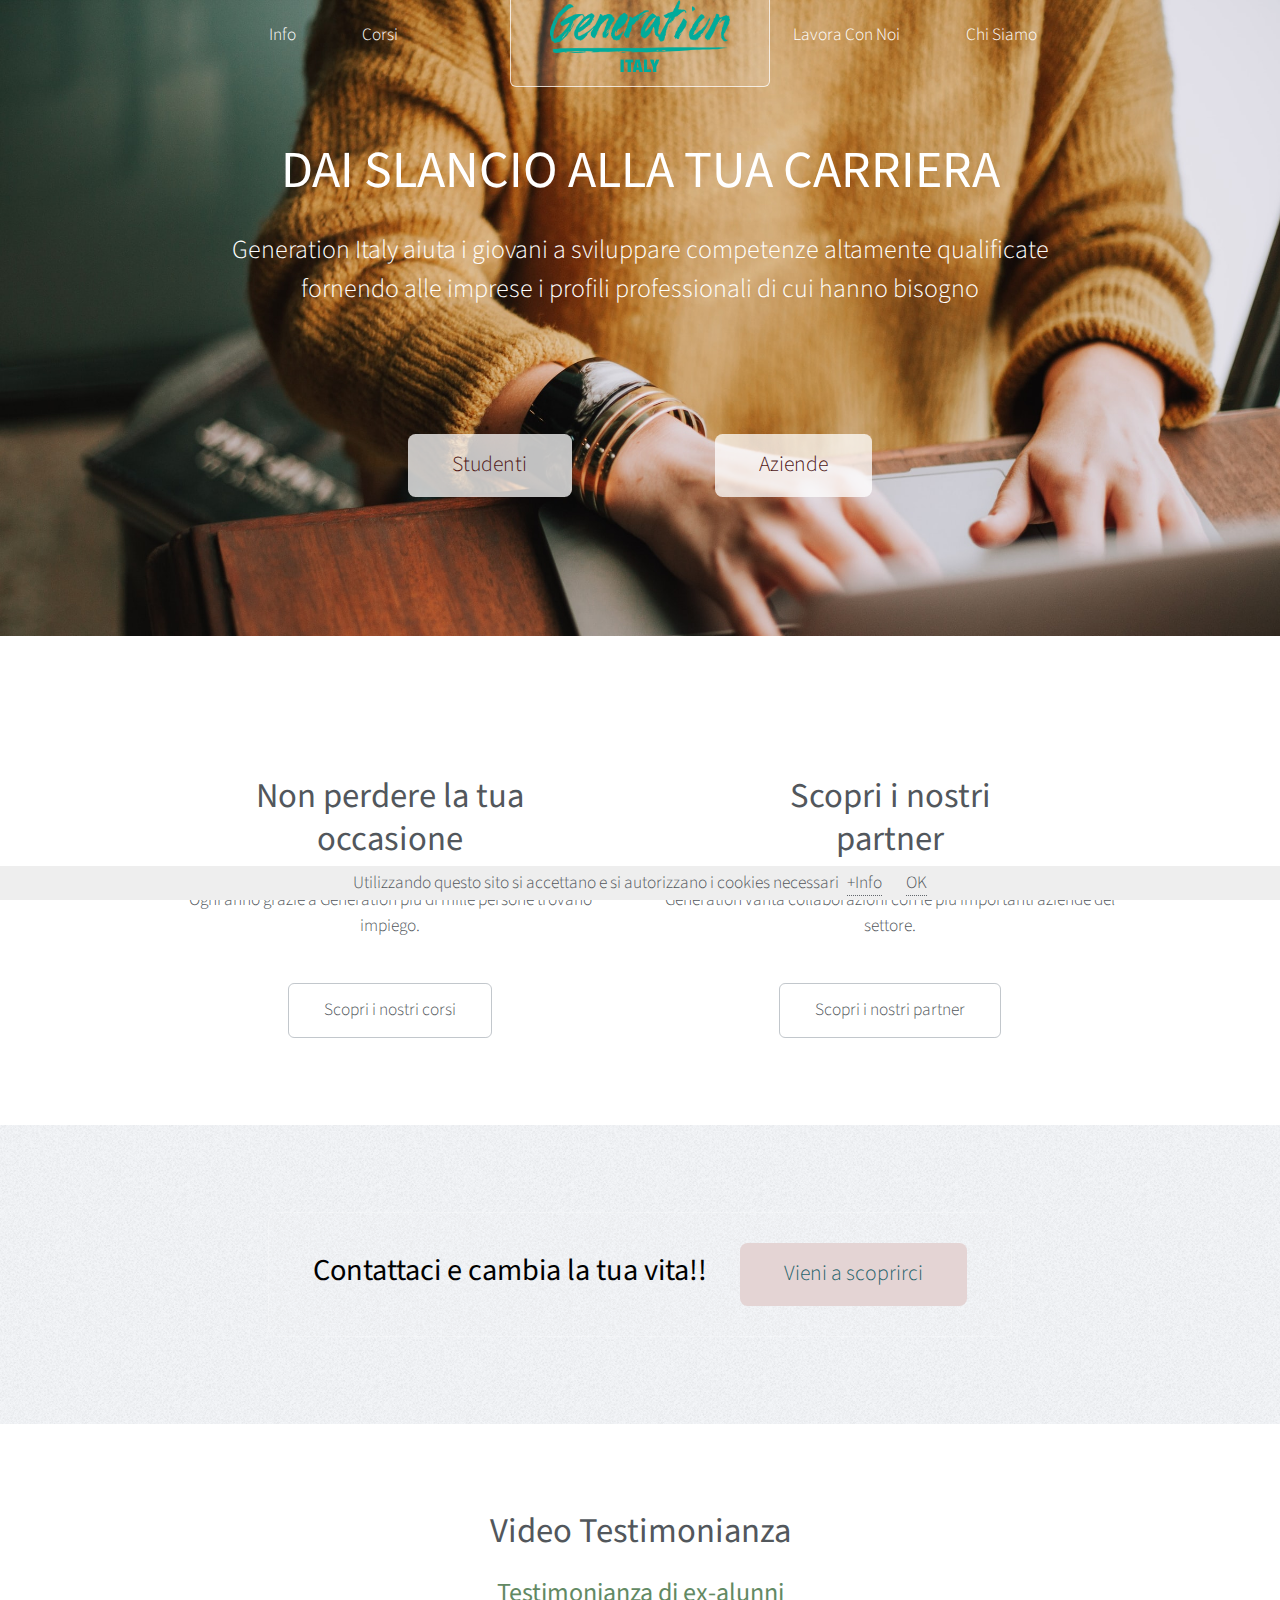
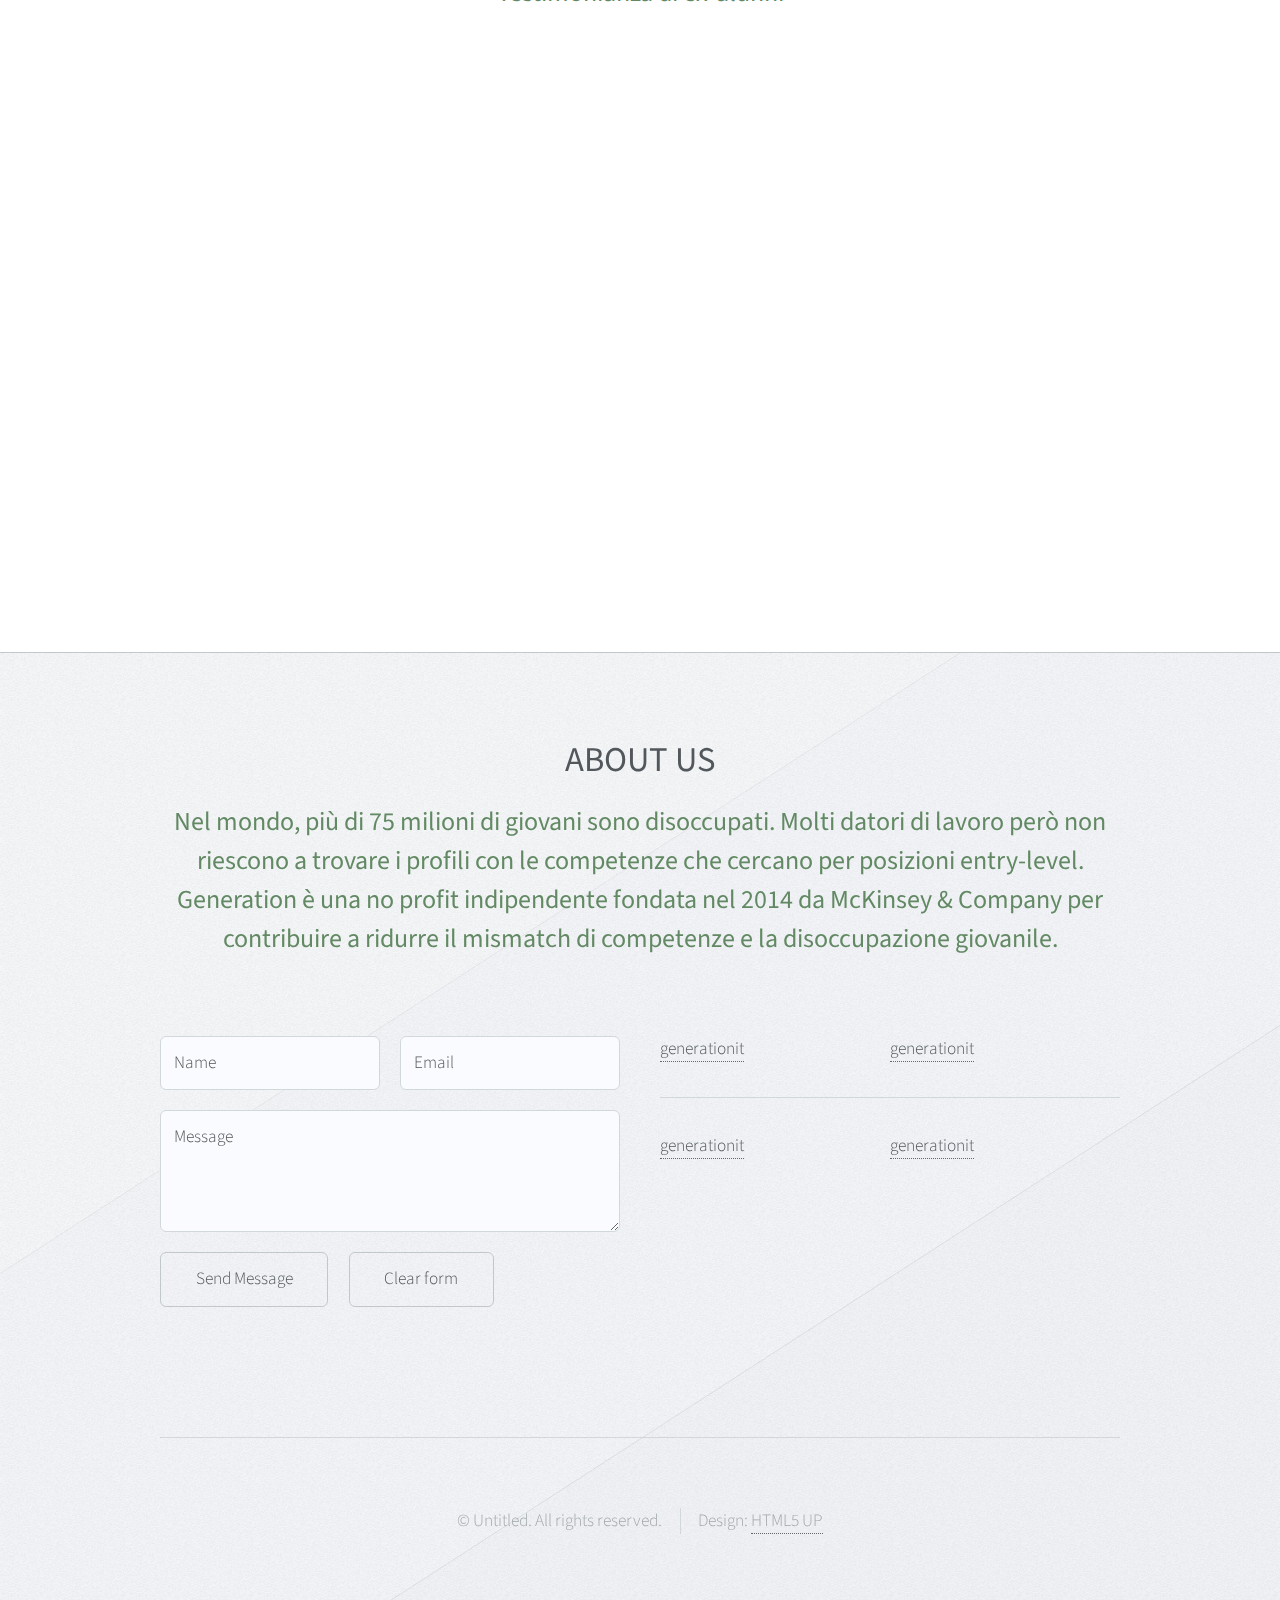
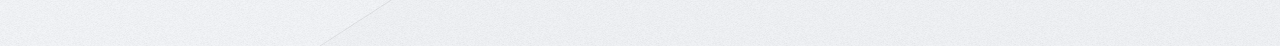
==== commit 0ac7ce03: "commit info button" ====
--- a/index.html
+++ b/index.html
@@ -21,21 +21,25 @@
 							<h1 id="logo"><a href="index.html"><img style="width: 180px;" src="image/logo.png"></a></h1>
 
 						<!-- Nav -->
-							<nav id="nav">
-								<ul>
-									<li>
-										<a href="#">Wiki</a>
-										<ul>											
-											
-											<li><a href="wiki.html">Wiki HTML5</a></li>
-											<li><a href="#">Wiki CSS</a></li>
+						<nav id="nav">
+							<ul>
+								<li>
+									<a href="#">Info</a>
+									<ul>
+									<li style="margin-left: 8%;margin-bottom: 8%;">WiKi
+										<ul>	
+											<li><a href="wiki.html">-HTML5</a></li>
+											<li><a href="wikicss.html">-CSS</a></li>
+									</li>
 										</ul>
-									</li>
-									<li><a href="corsi.html">Corsi</a></li>
-									<li class="break"><a href="LavoraConNoi.html">Lavora Con Noi</a></li>
-									<li><a href="ChiSiamo.html">Chi Siamo</a></li>
-								</ul>
-							</nav>
+									<li><a href="#au1">About Us</a></li>
+									</ul>
+								</li>
+								<li><a href="corsi.html">Corsi</a></li>
+								<li class="break"><a href="LavoraConNoi.html">Lavora Con Noi</a></li>
+								<li><a href="ChiSiamo.html">Chi Siamo</a></li>
+							</ul>
+						</nav>
 
 					</div>
 
@@ -111,7 +115,7 @@
 			<!-- Footer -->
 				<div id="footer-wrapper">
 					<div id="footer" class="container">
-						<header class="major">
+						<header id="au1" class="major">
 							<h2>ABOUT US</h2>
 							<p>Nel mondo, più di 75 milioni di giovani sono disoccupati. Molti datori di lavoro però non riescono a trovare i profili con le competenze che cercano per posizioni entry-level. <br />
 								Generation è una no profit indipendente fondata nel 2014 da McKinsey & Company per contribuire a ridurre il mismatch di competenze e la disoccupazione giovanile.	</p>
--- a/assets/css/main.css
+++ b/assets/css/main.css
@@ -2377,16 +2377,16 @@
 		}
 
 		#promo .button {
-			background: #fff;
-			border-color: rgba(255, 255, 255, 0);
+			background: rgb(228, 212, 212);
+			border-color: rgba(211, 187, 187, 0);
 			color: #27636B;
 			font-size: 1.25em;
 		}
 
 			#promo .button:hover {
-				border-color: rgba(255, 255, 255, 0.75);
-				background-color: rgba(255, 255, 255, 0.15);
-				color: #fff;
+				border-color:#27636B ;
+				background-color: rgba(228, 201, 201, 0.15);
+				color: #27636B;
 			}
 
 /* Main */
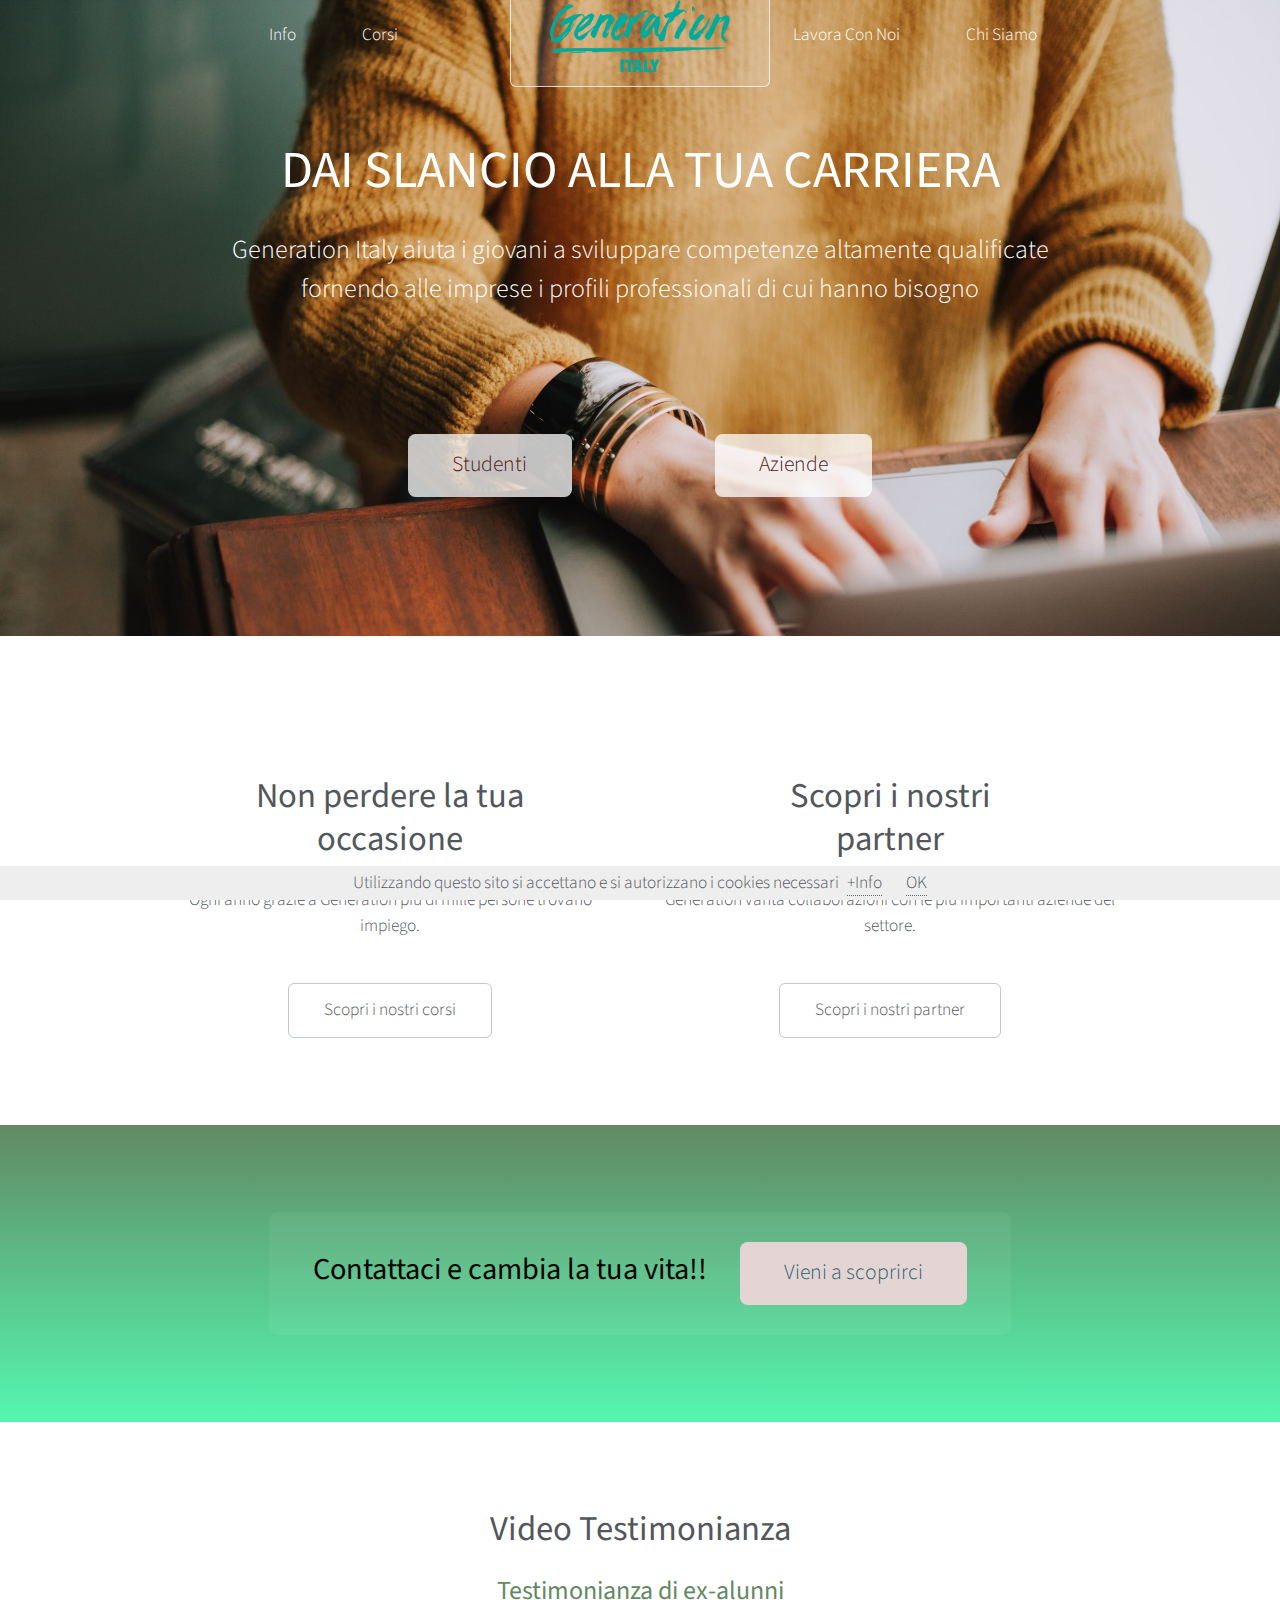
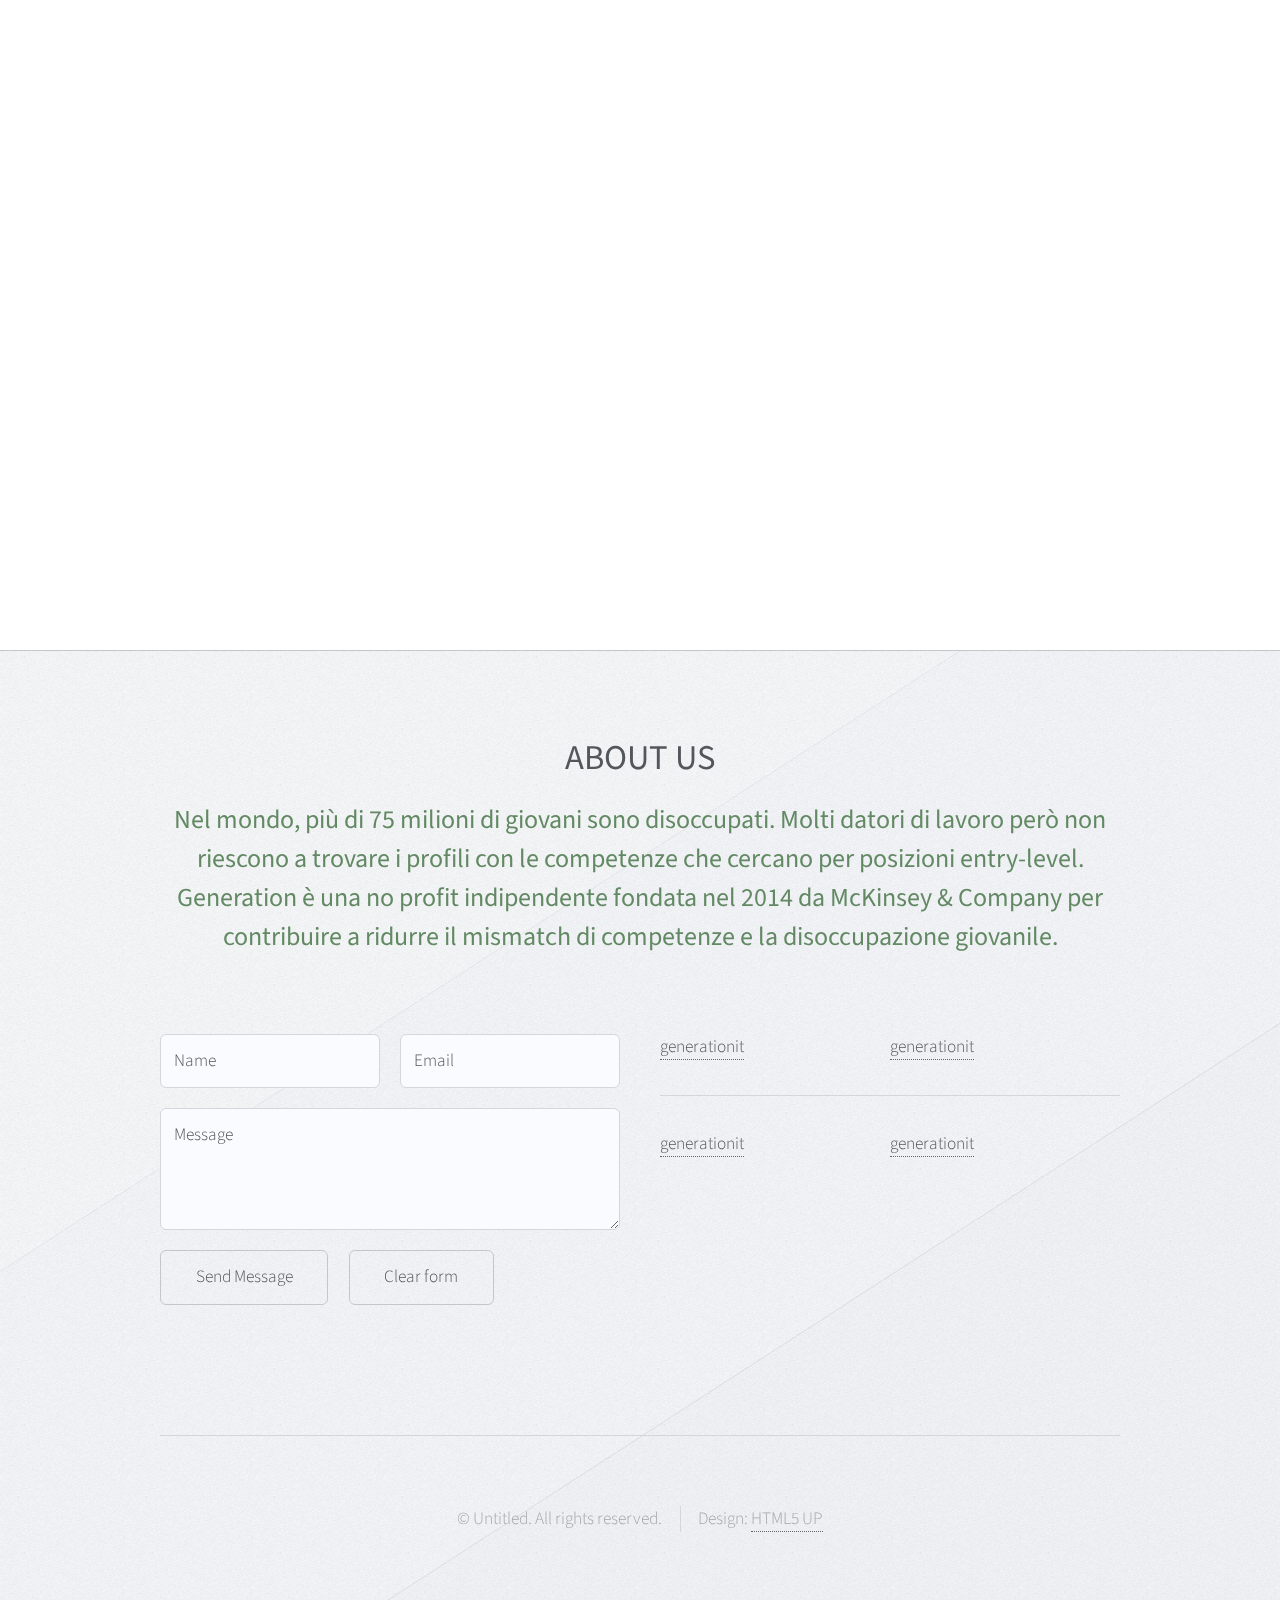
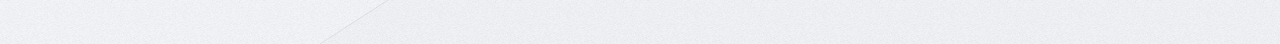
==== commit 3b73a1d8: "commit promo" ====
--- a/index.html
+++ b/index.html
@@ -7,6 +7,7 @@
 		<meta name="viewport" content="width=device-width, initial-scale=1, user-scalable=no" />
 		<link rel="stylesheet" href="assets/css/main.css" />
 		<link rel="icon" type="image/x-icon" href="/image/favicon.ico">
+
 		<script src="https://kit.fontawesome.com/1257a36699.js" crossorigin="anonymous"></script>
 	</head>
 	<body class="homepage is-preload">
@@ -21,7 +22,7 @@
 							<h1 id="logo"><a href="index.html"><img style="width: 180px;" src="image/logo.png"></a></h1>
 
 						<!-- Nav -->
-						<nav id="nav">
+						<nav id="nav" >
 							<ul>
 								<li>
 									<a href="#">Info</a>
@@ -91,8 +92,18 @@
 					</div>
 				</div>
 			<!-- Promo -->
-				<div id="promo-wrapper">
-					<section id="promo">
+				<div id="promo-wrapper" style="
+				background: hsla(122, 17%, 46%, 1);
+			
+			background: linear-gradient(270deg, hsla(122, 17%, 46%, 1) 0%, hsla(154, 91%, 65%, 1) 100%);
+			
+			background: -moz-linear-gradient(270deg, hsla(122, 17%, 46%, 1) 0%, hsla(154, 91%, 65%, 1) 100%);
+			
+			background: -webkit-linear-gradient(270deg, hsla(122, 17%, 46%, 1) 0%, hsla(154, 91%, 65%, 1) 100%);
+			
+			filter: progid: DXImageTransform.Microsoft.gradient( startColorstr=#628963, endColorstr=#53F7AF, GradientType=1);"
+			>
+					<section id="promo" style="border: none;">  
 						<h2 style="color: black;">Contattaci e cambia la tua vita!!</h2>
 						<a href="ChiSiamo.html" class="button">Vieni a scoprirci</a>
 					</section>
--- a/assets/css/main.css
+++ b/assets/css/main.css
@@ -51,6 +51,7 @@
 	border-collapse: collapse;
 	border-spacing: 0;
 }
+
 
 body {
 	-webkit-text-size-adjust: none;
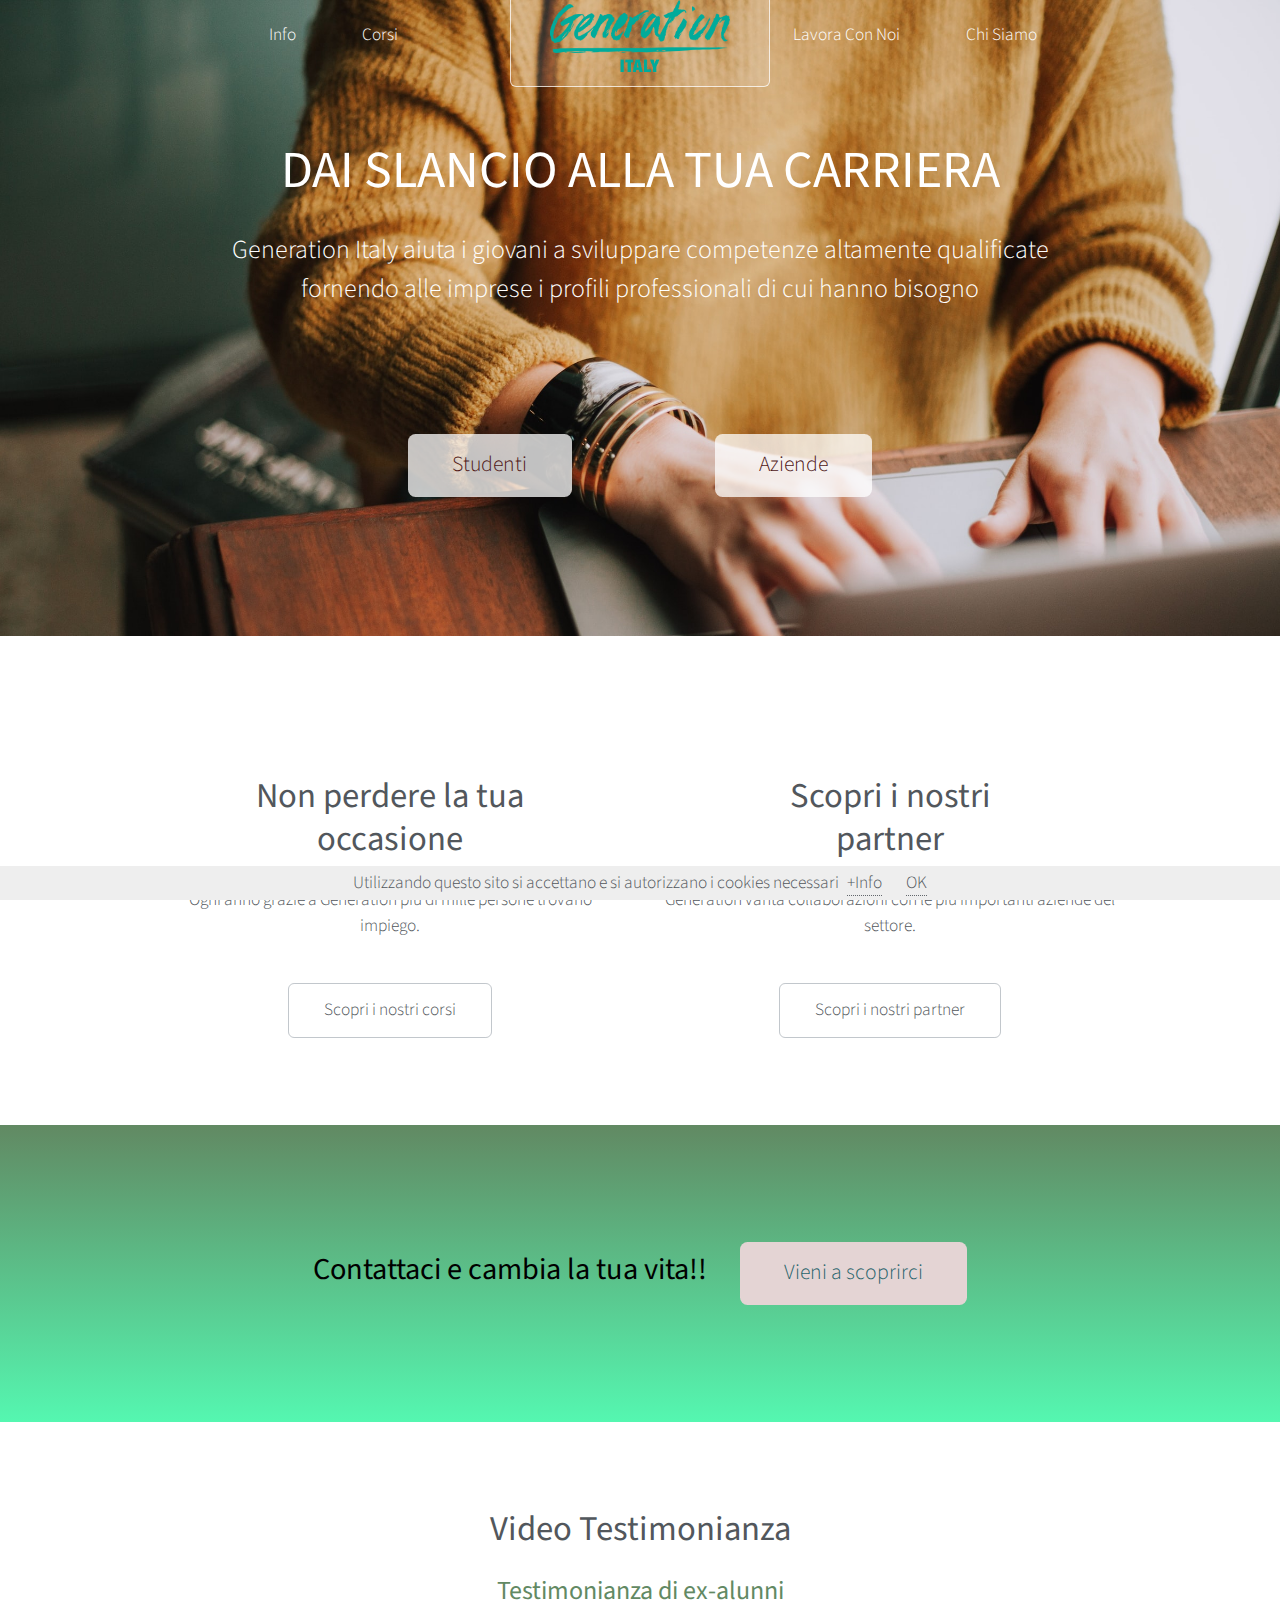
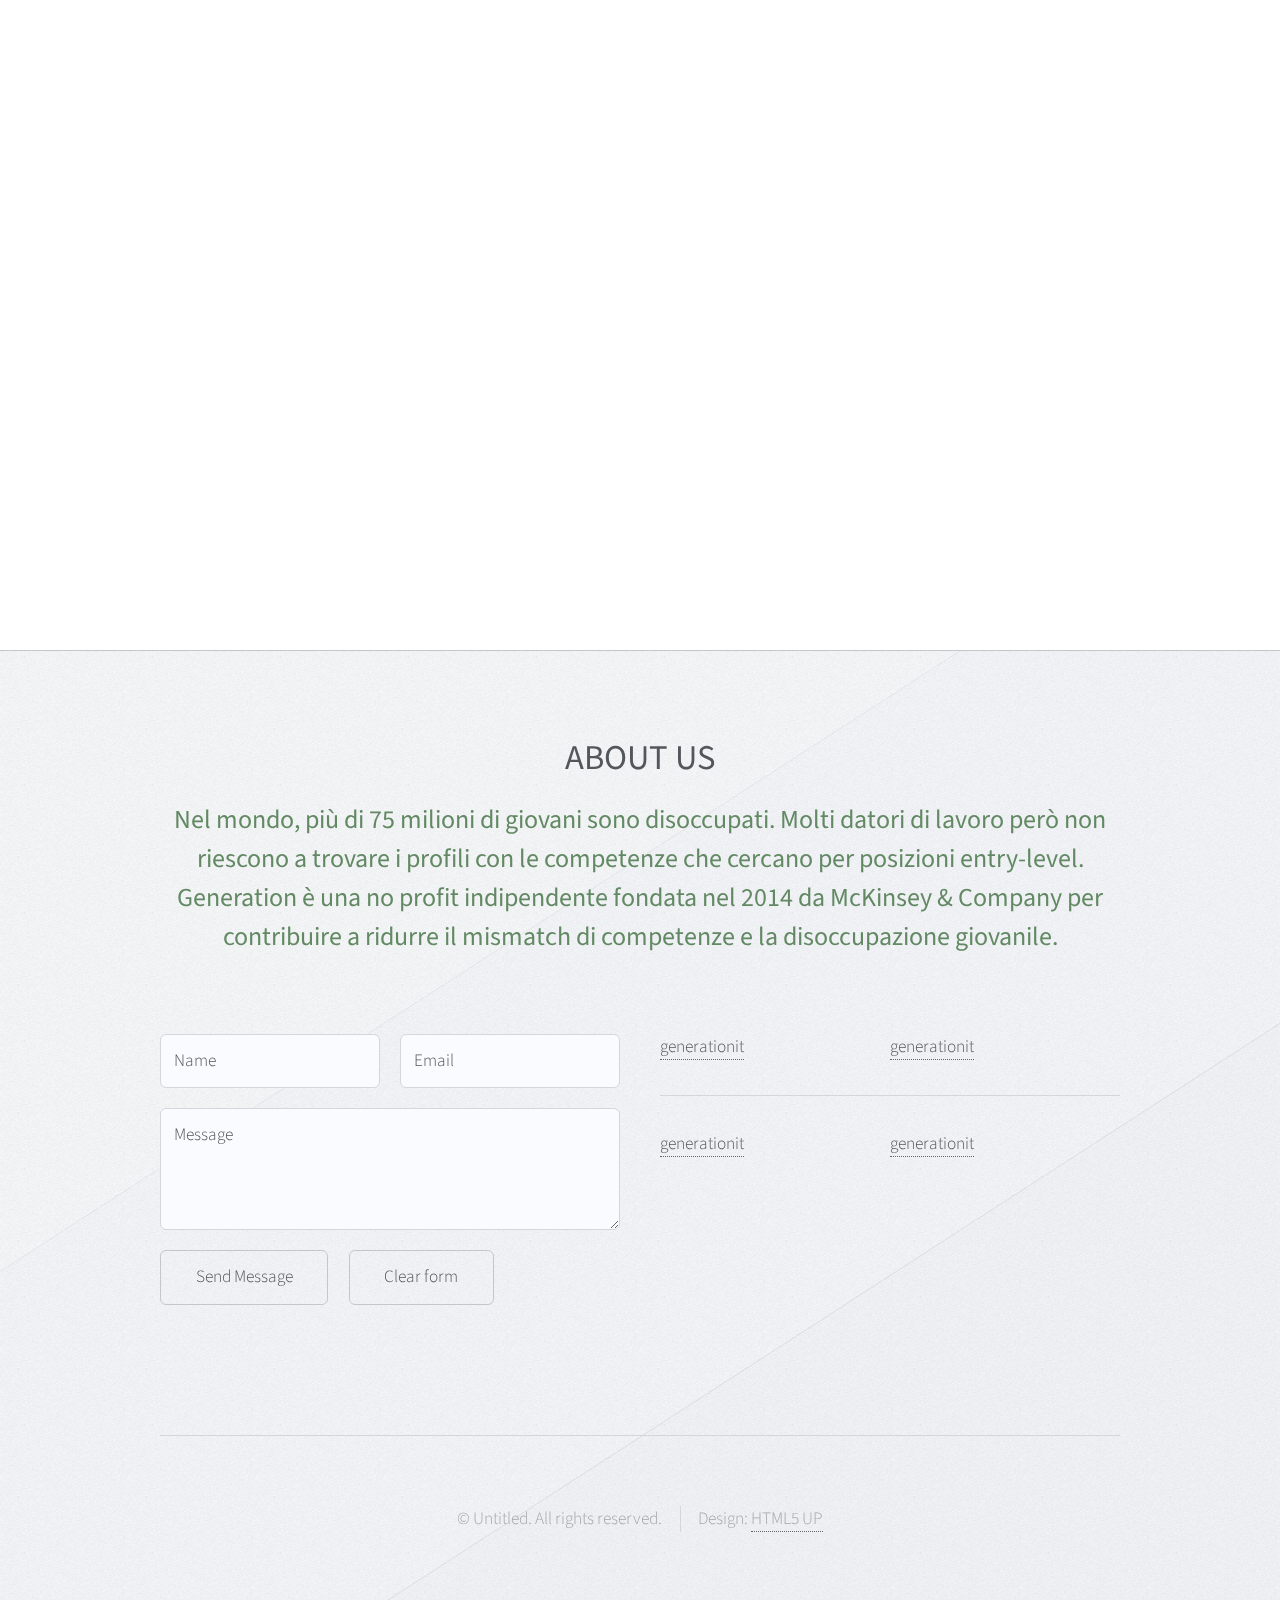
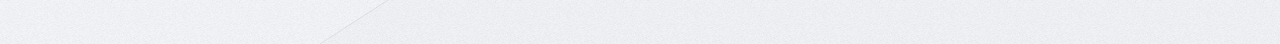
==== commit 6dded7d4: "commit aggiornamento README" ====
--- a/index.html
+++ b/index.html
@@ -76,7 +76,7 @@
 								</ul>
 							</section>
 							<section class="col-6 col-12-narrower feature">
-								<div class="image-wrapper">
+								<div class="image-wrapper"> 
 									<a href="#" class="image featured"><img src="images/pic02.jpg" alt="" /></a>
 								</div>
 								<header>
--- a/assets/css/main.css
+++ b/assets/css/main.css
@@ -2361,7 +2361,7 @@
 /* Promo */
 
 	#promo {
-		background: rgba(255, 255, 255, 0.05);
+		
 		border: solid 1px rgba(255, 255, 255, 0.25);
 		border-radius: 0.5em;
 		padding: 1.75em 2.5em 1.75em 2.5em;
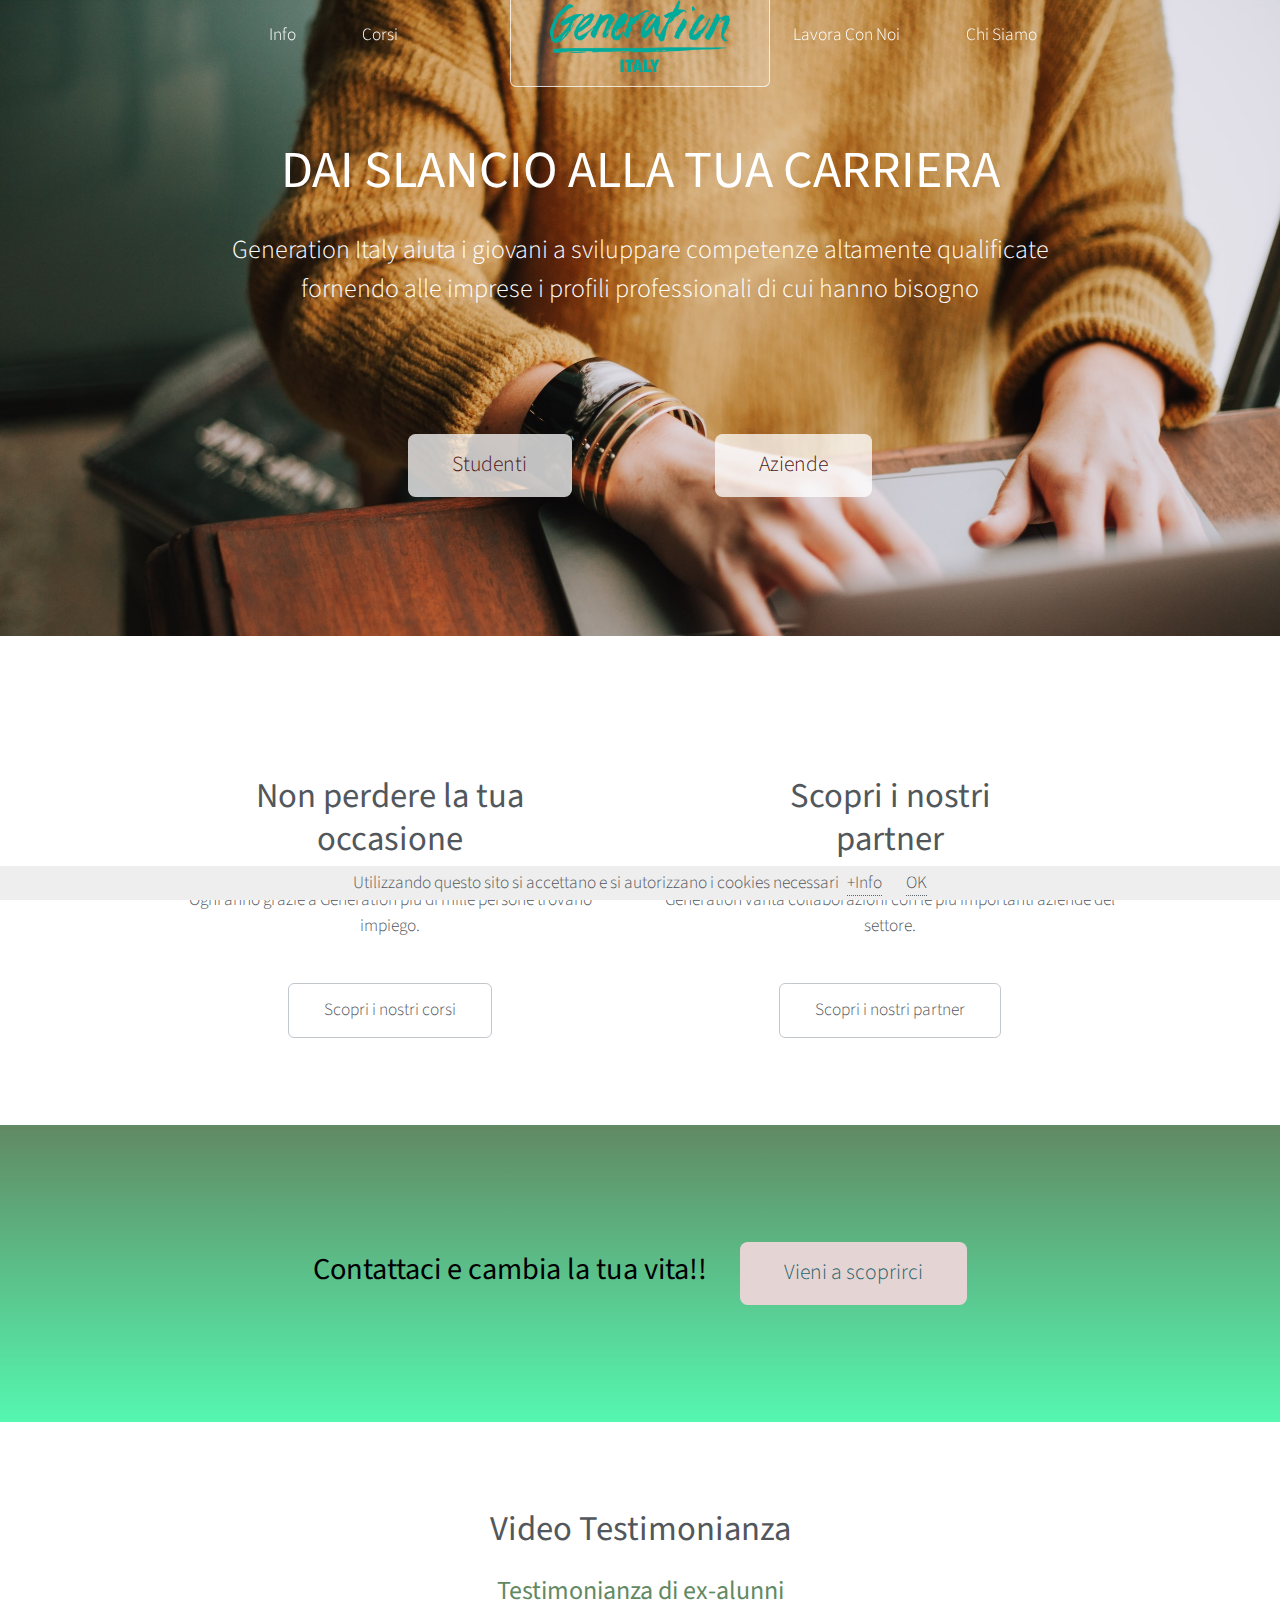
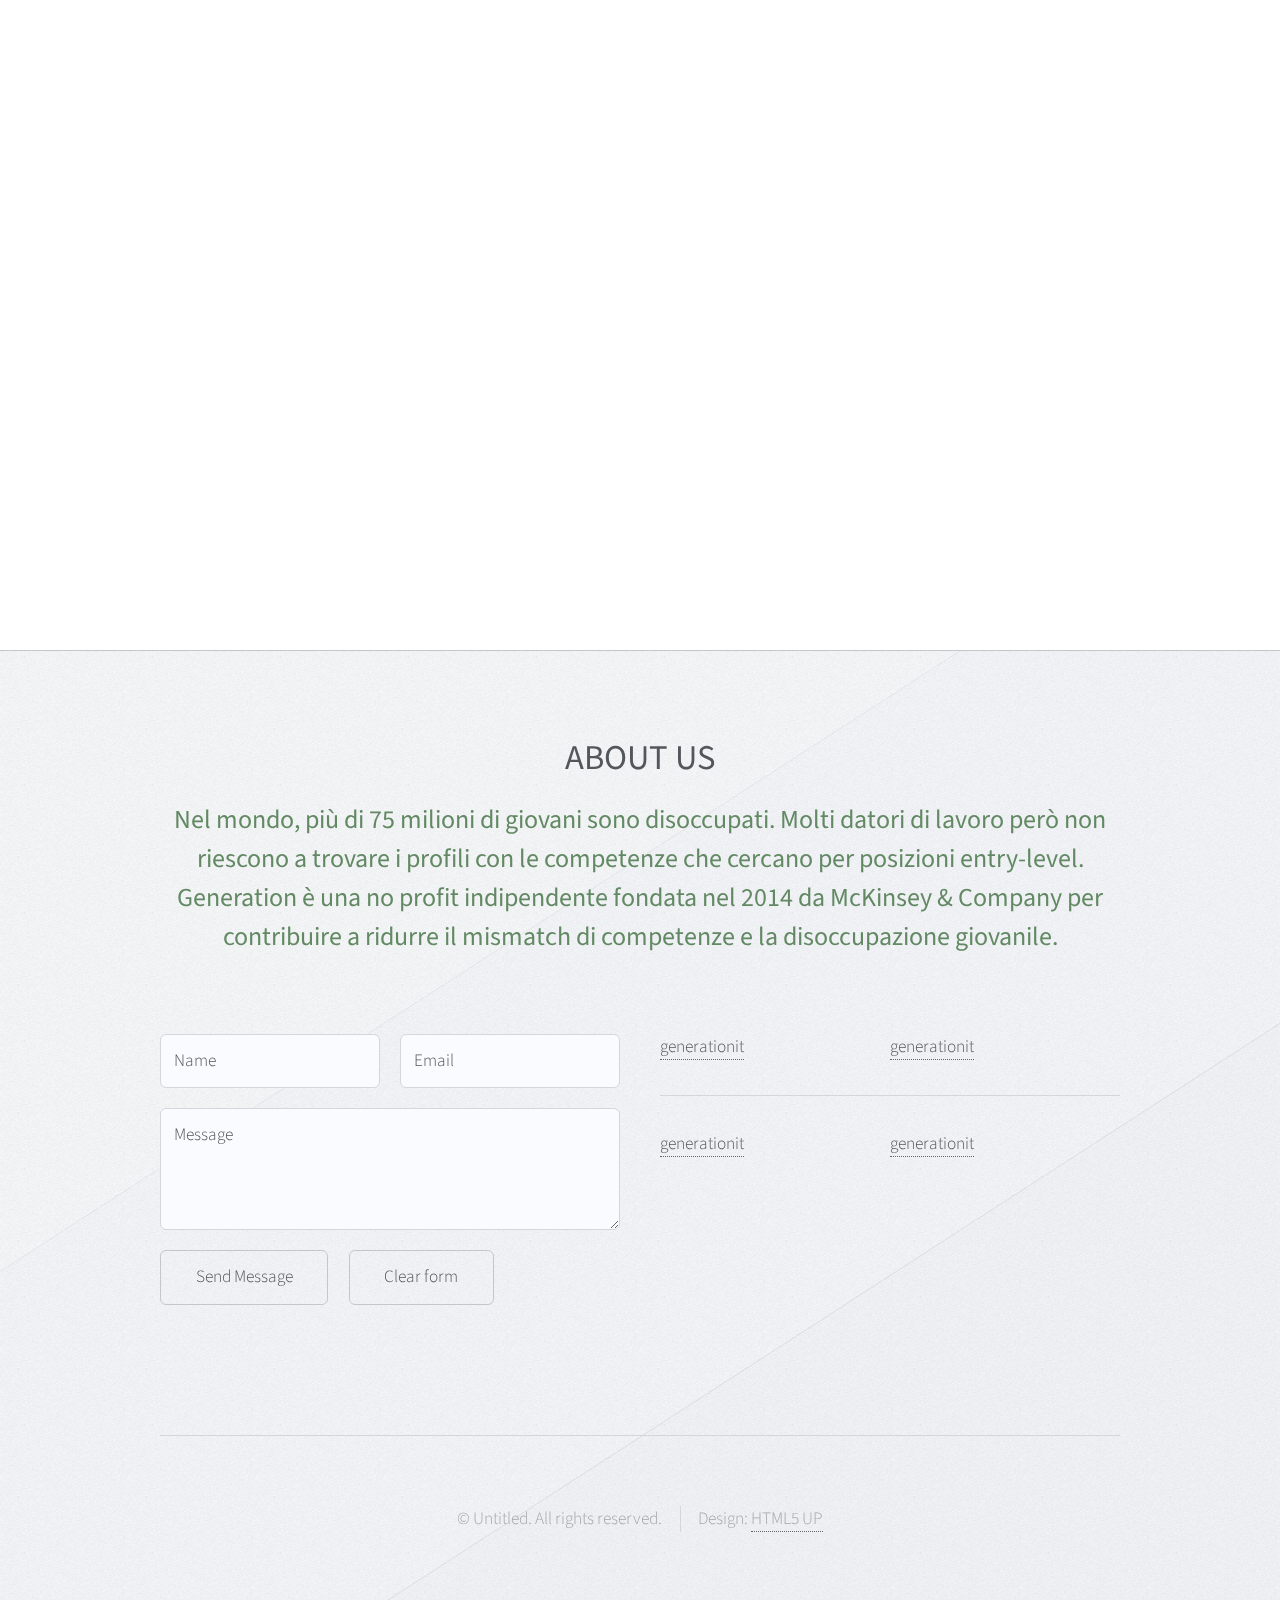
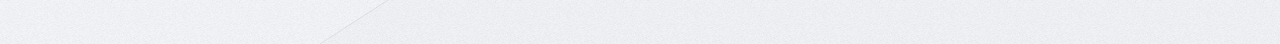
==== commit a16ab313: "commit position flexed header" ====
--- a/index.html
+++ b/index.html
@@ -15,7 +15,7 @@
 
 			<!-- Header -->
 				<div id="header-wrapper" style="background-image: url(image/sfondo.jpg); background-repeat: no-repeat; background-size: cover;">
-					<div id="header" class="container">
+					<div id="header" class="container" style="position: fixed; top: 0; width: 100%; z-index: 99999;">
 
 						<!-- Logo -->
 		
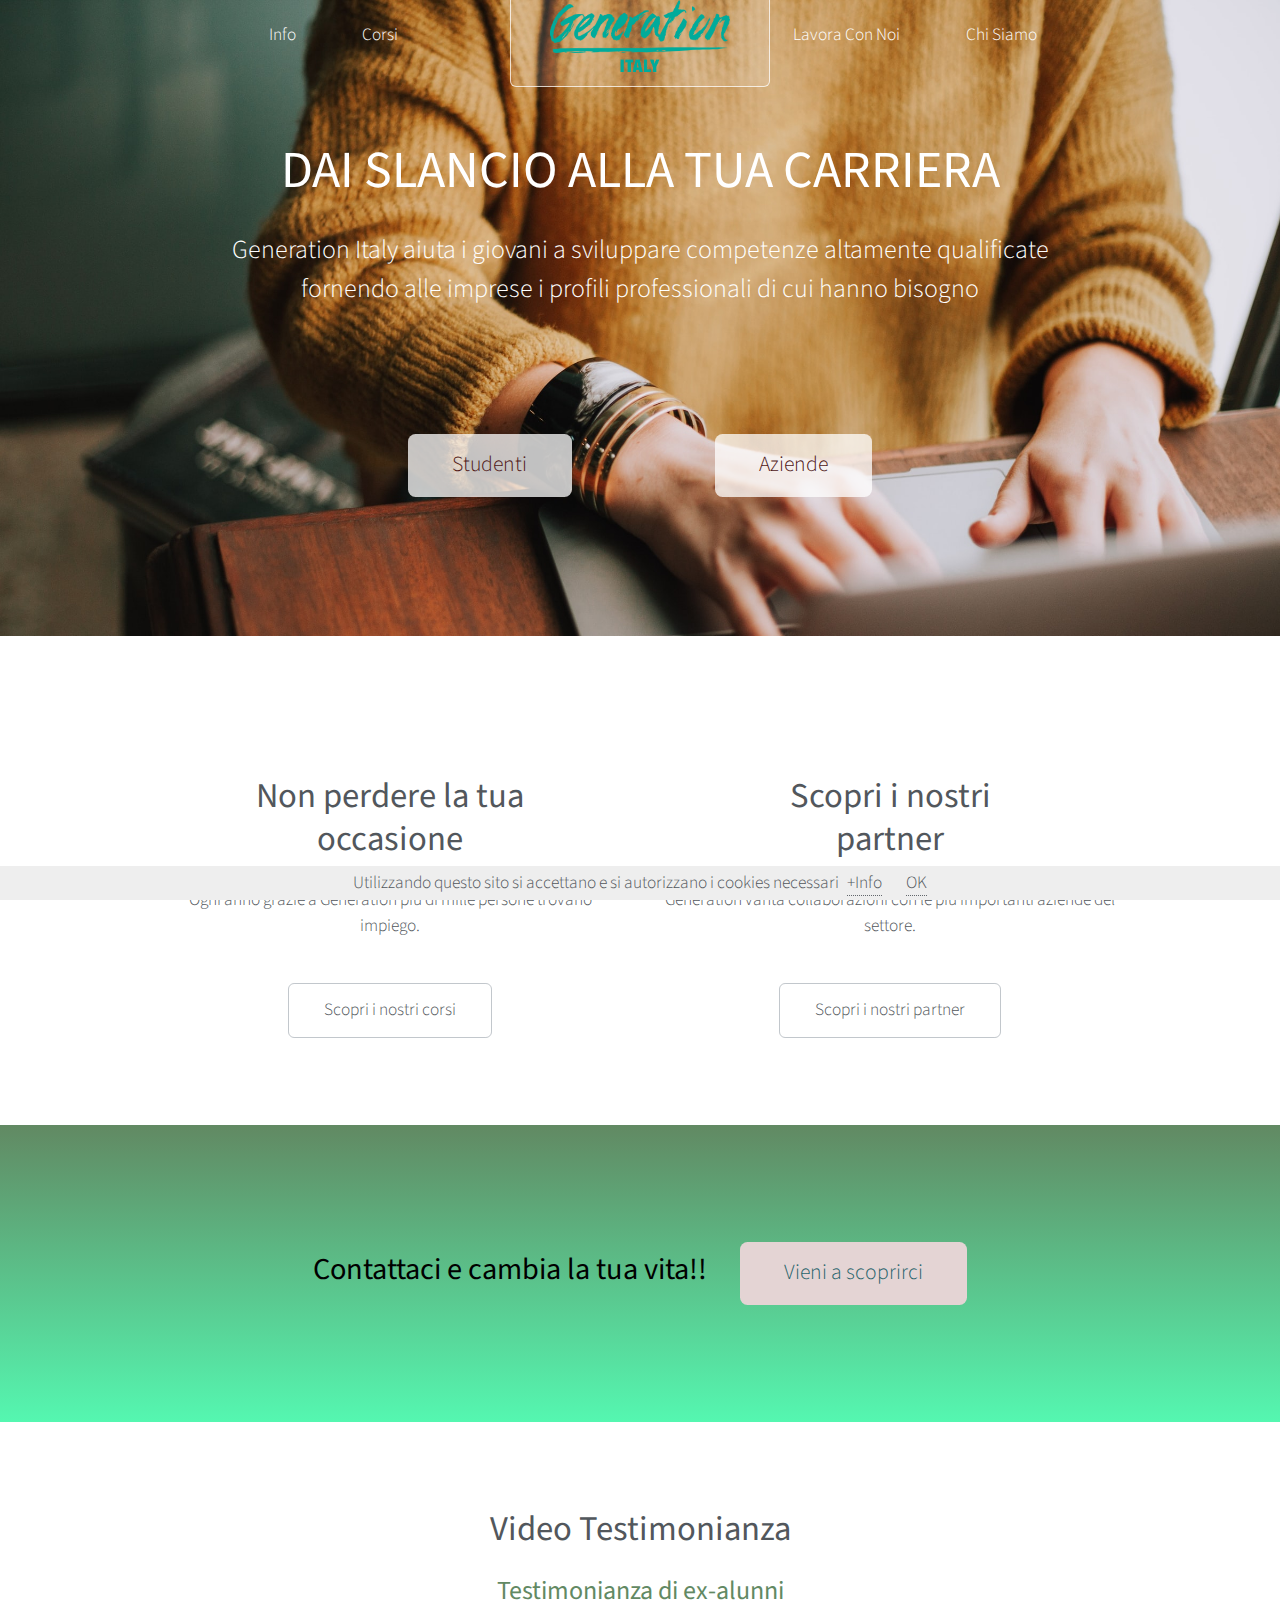
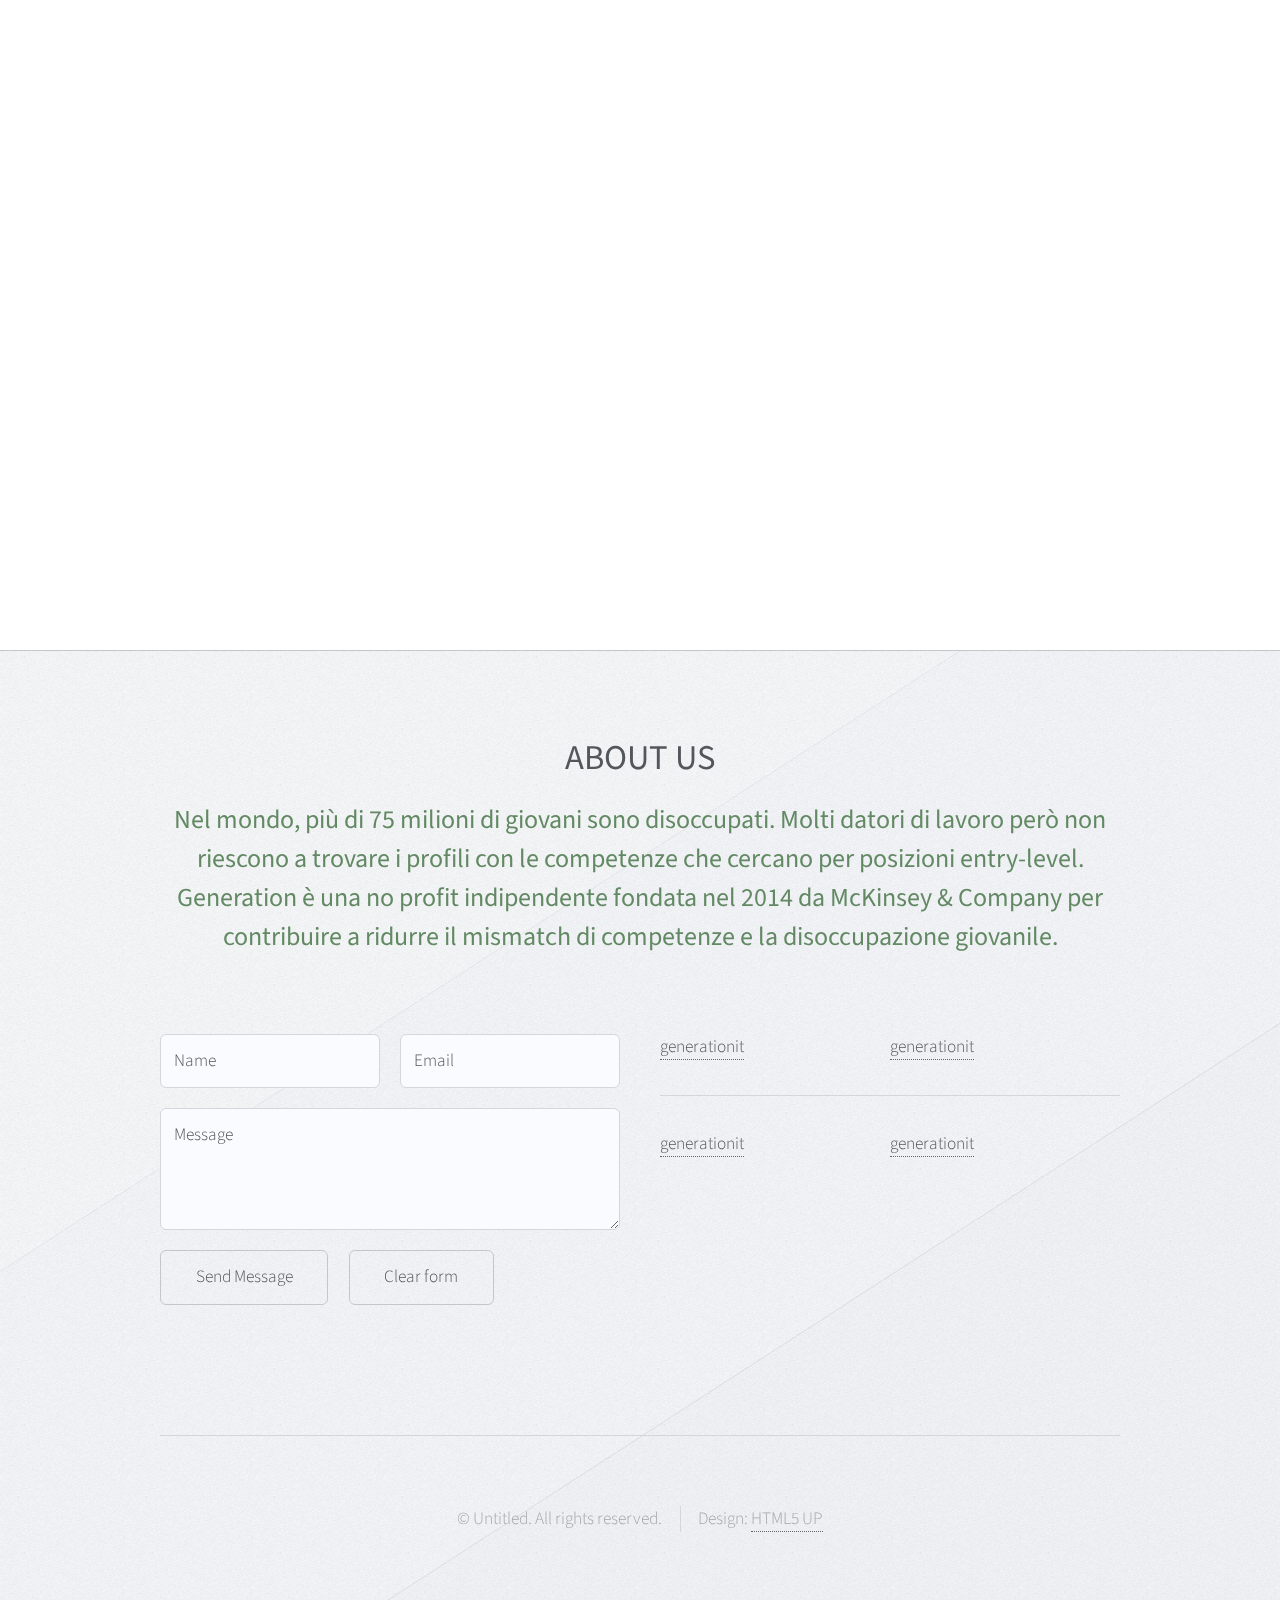
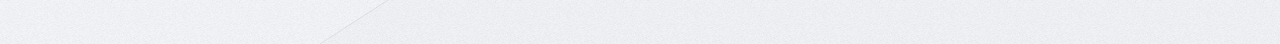
==== commit 82b9ad92: "commit sistemato senza header flex" ====
--- a/index.html
+++ b/index.html
@@ -7,7 +7,7 @@
 		<meta name="viewport" content="width=device-width, initial-scale=1, user-scalable=no" />
 		<link rel="stylesheet" href="assets/css/main.css" />
 		<link rel="icon" type="image/x-icon" href="/image/favicon.ico">
-
+		<meta name="description" content="Homepage Generaion Italy, Corsi IT">
 		<script src="https://kit.fontawesome.com/1257a36699.js" crossorigin="anonymous"></script>
 	</head>
 	<body class="homepage is-preload">
@@ -15,7 +15,7 @@
 
 			<!-- Header -->
 				<div id="header-wrapper" style="background-image: url(image/sfondo.jpg); background-repeat: no-repeat; background-size: cover;">
-					<div id="header" class="container" style="position: fixed; top: 0; width: 100%; z-index: 99999;">
+					<div id="header" class="container">
 
 						<!-- Logo -->
 		
